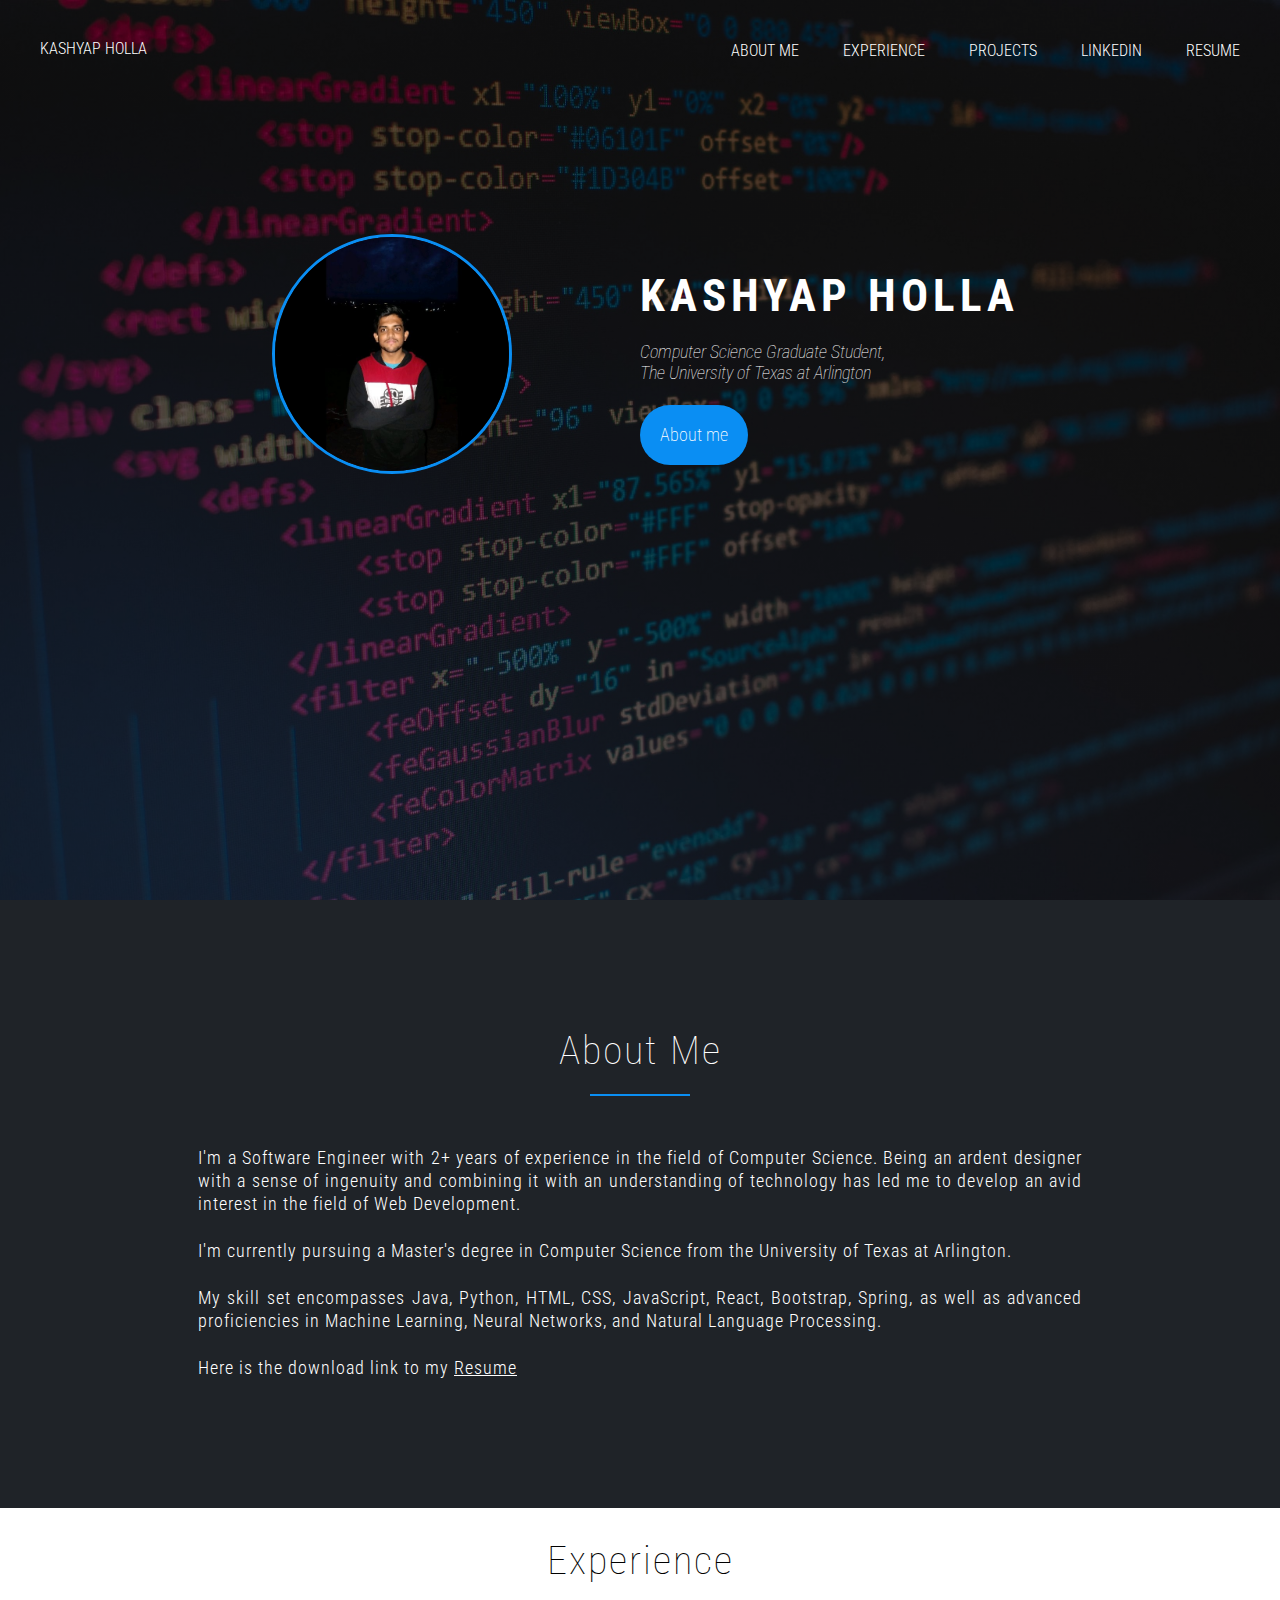
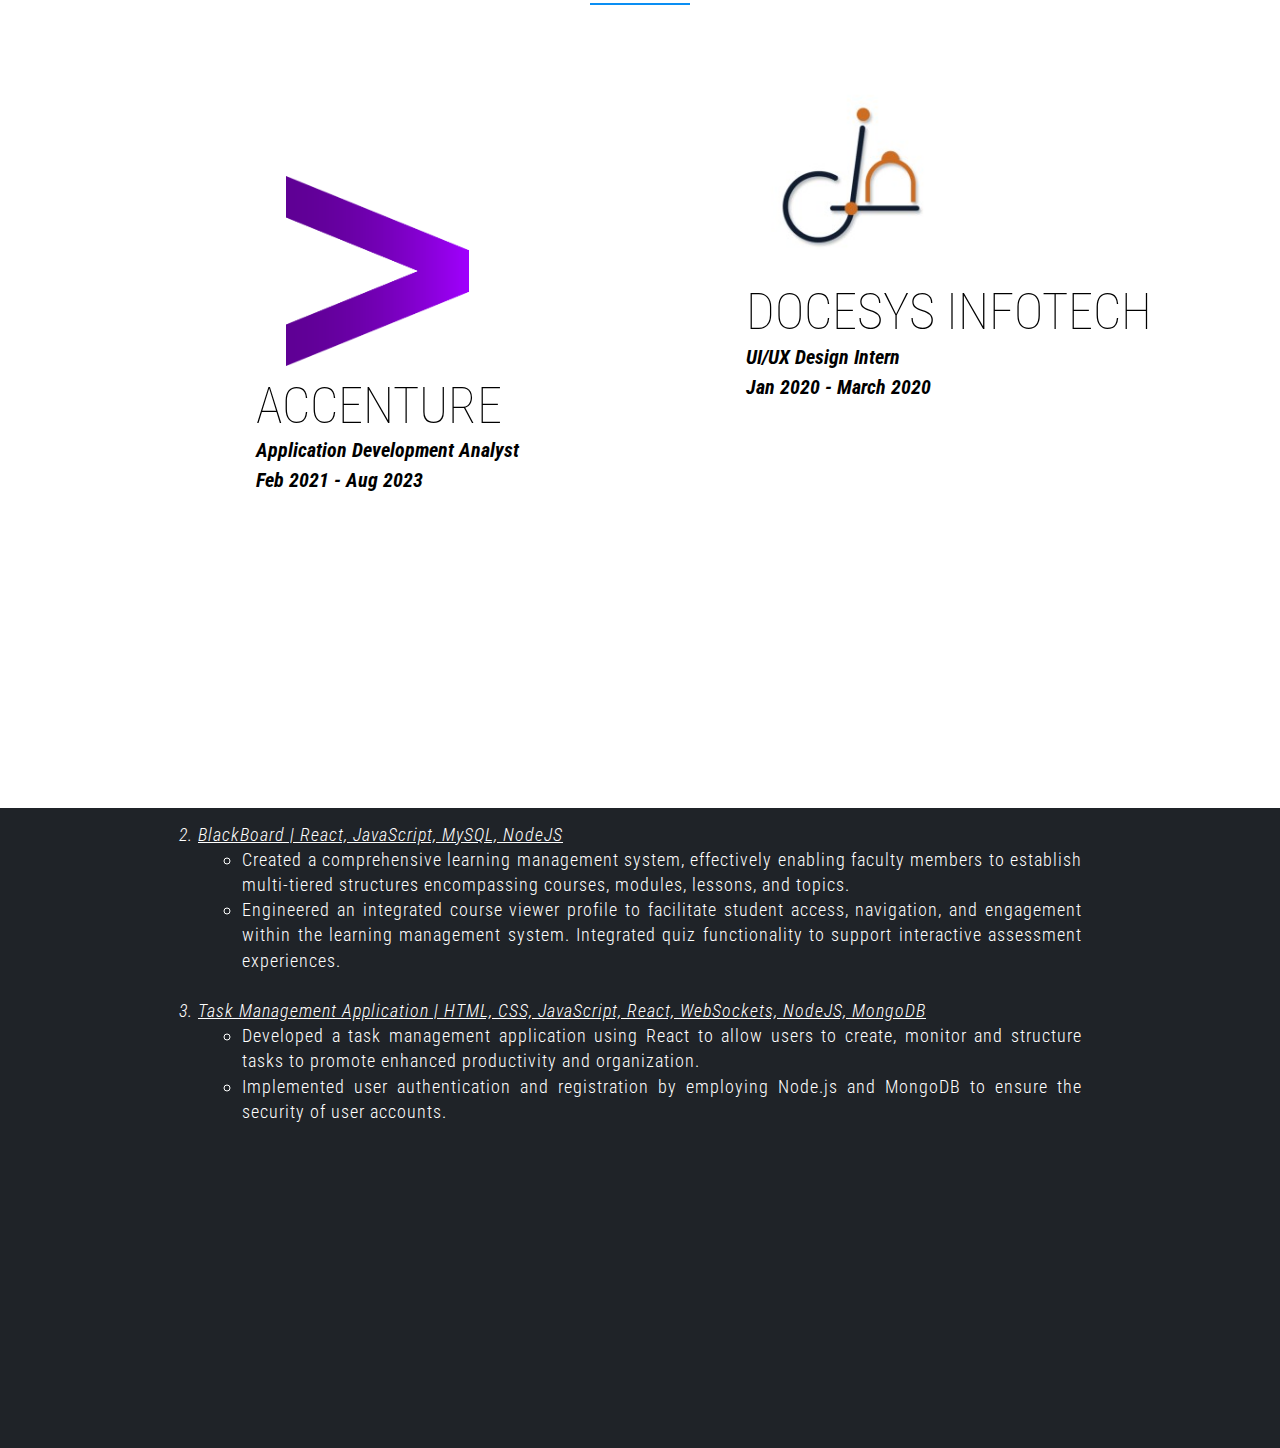
==== index.html @ 717d24fa "Update index.html" ====
<!DOCTYPE html>
<html>
    <head>
        <link rel="stylesheet" type="text/css" href="Data/necolas.github.io_normalize.css_8.0.1_normalize.css"/>
        <link rel="stylesheet" type="text/css" href="CSS/index.css"/>
        <link href="https://fonts.googleapis.com/css2?family=Roboto+Condensed:ital,wght@0,300;0,400;1,300;1,400&display=swap" rel="stylesheet">
        <link rel="shortcut icon" href="Images/favicon.png" type="image/x-icon">
        <title>Kashyap Holla</title>
    </head>

    <body>
        <header>
            <nav>
                <div class="header-nav">
                    <a class="header-nav-text" href="#main-page-section">KASHYAP HOLLA</a>
                    <ul class="header-nav-tabs">
                        <li><a href="#about-me-section">About me</a></li>
                        <li><a href="#experience-section">Experience</a></li>
                        <li><a href="#projects-section">Projects</a></li>
                        <li><a href="https://www.linkedin.com/in/kashyap-holla/" target="_blank">LinkedIn</a></li>
                        <li><a href="https://www.linkedin.com/in/kashyap-holla/details/featured/" target="_blank">Resume</a></li>
                    </ul>
                </div>
            </nav>
            <div id="main-page-section" class="header-main-page">
                <img class="header-main-img" src="Images/kashyap.jfif">
                <section class="header-main-text">
                    <h1>KASHYAP HOLLA</h1><br/>
                    <h4>Computer Science Graduate Student,<br/>The University of Texas at Arlington</h4><br/>
                    <a class="btn-header-main-page" href="#about-me-section">About me</a>
                </section>
            </div>
        </header>

        <section id="about-me-section" class="about-me">
            <div class="about-me-text">
                <h3>About Me</h3>
                <p class="about-me-paragraph">
                    I'm a Software Engineer with 2+ years of experience in the field of Computer Science.
                    Being an ardent designer with a sense of ingenuity and combining it with an understanding of technology has led me to develop an avid interest in the field of Web Development.<br/><br/>
                    I'm currently pursuing a Master's degree in Computer Science from the University of Texas at Arlington.<br/><br/>
                    My skill set encompasses Java, Python, HTML, CSS, JavaScript, React, Bootstrap, Spring, as well as advanced proficiencies in Machine Learning, Neural Networks, and Natural Language Processing.<br/><br/>
                    Here is the download link to my <a class="about-me-paragraph-resume" href="https://www.linkedin.com/in/kashyap-holla/details/featured/">Resume</a>
                </p>
            </div>
        </section>

        <section id="experience-section" class="experience">
            <div class="experience-page">
                <h3>Experience</h3>
                <div class="experience-accenture">
                    <img class="accenture" src="Images/Accenture.png">
                    <h4>ACCENTURE</h4>
                    <h5>Application Development Analyst<br/>Feb 2021 - Aug 2023</h5>   
                </div>
                <div class="experience-docesys">
                    <img class="docesys" src="Images/JustGrab.jfif">
                    <h4>DOCESYS INFOTECH</h4>
                    <h5>UI/UX Design Intern</h5>
                    <h5>Jan 2020 - March 2020</h5> 
                </div>
            </div>
        </section>
        
        <section id="projects-section" class="projects">
            <div class="projects-page">
                <h3>Projects</h3>
                    <ol class="projects-text">
                        <li class="projects-title">Messaging Platform | Java, React, WebSockets, JavaScript, MongoDB</li>
                            <ul class="project-one">
                                <li>Developed a messaging application, integrating a seamless continuous integration workflow. This platform allowed users to engage in private and broadcast messaging, establish group communications, share multimedia content, transmit disappearing messages, and engage in threaded conversations</li>
                                <li>Facilitated the collaborative implementation of an optional governmental backdoor functionality, enabling access to private and previously deleted messages.</li><br/>
                            </ul>
                        <li class="projects-title">BlackBoard | React, JavaScript, MySQL, NodeJS</li>
                        <ul class="project-one">
                            <li>Created a comprehensive learning management system, effectively enabling faculty members to establish multi-tiered structures encompassing courses, modules, lessons, and topics.</li>
                            <li>Engineered an integrated course viewer profile to facilitate student access, navigation, and engagement within the learning management system. Integrated quiz functionality to support interactive assessment experiences.</li><br/>
                        </ul>
                        <li class="projects-title">Task Management Application | HTML, CSS, JavaScript, React, WebSockets, NodeJS, MongoDB</li>
                        <ul class="project-one">
                            <li>Developed a task management application using React to allow users to create, monitor and structure tasks to promote enhanced productivity and organization.</li>
                            <li>Implemented user authentication and registration by employing Node.js and MongoDB to ensure the security of user accounts. </li>
                        </ul>
                    </ol>
                </p>
            </div>
        </section>


    </body>
</html>
---- CSS/index.css ----
*{
    margin: 0;
    padding: 0;
    box-sizing: border-box;
}

html{
    background-color:rgb(31, 35, 40);
    color: white;
    font-family: 'Roboto Condensed','Arial',sans-serif;
    font-weight: 300;
    font-size: 18px;
    text-rendering: optimizeLegibility;  
}

/*----------------MAIN PAGE PART-------------*/

.header-main-text{
    position: absolute;
    color: white;
    /*width: 1140px;*/
    top: 30%;
    left: 50%;
    float: right;
}

.header-main-img{
    position: absolute;
    float: left;
    height: 240px;
    width: auto;
    top: 26%;
    right: 60%;
    border-radius: 100%;
    border: 3px solid #0a8ef3;
}

header{
    background-image: linear-gradient(rgba(0, 0, 0, 0.6), rgba(0, 0 ,0, 0.6)) ,url(..//Images/code.jpg);
    background-size: cover;
    background-position: center;
    height: 100vh;
}

h1{
    margin: 0;
    color: white;
    font-size: 250%;
    letter-spacing: 5px;
    word-spacing: 1px;
}

h4{
    font-weight: lighter;
    font-style: italic;
}

.btn-header-main-page:link,
.btn-header-main-page:visited {
    display: inline-block;
    padding: 20px 20px;
    font-weight: 200;
    text-decoration: none;
    background-color: #0a8ef3;
    border-radius: 40px;
    color: white;
    transition: background-color 0.2s;
}

.btn-header-main-page:hover,
.btn-header-main-page:active {
    background-color: #0767b2;
}


/*----------NAVIGATION TAB---------------*/

.header-nav-text{
    float: left;
    display: inline-block;
    margin-left: 40px;
    color: white;
    text-decoration: none;
    font-size: 90%;
    margin-top: 40px;
}

.header-nav-tabs{
    float: right;
    list-style: none;
    margin-top: 40px;
}

.header-nav-tabs li{
    display: inline-block;
    margin-right: 40px;
}

.header-nav-tabs li a:link,
.header-nav-tabs li a:visited{
    color: white;
    text-decoration: none;
    text-transform: uppercase;
    padding: 6px 0px;
    font-size: 90%;
    border-bottom: 2px solid transparent;
    transition: border-bottom 0.2s;
}

.header-nav-tabs li a:hover,
.header-nav-tabs li a:active{
    border-bottom: 2px solid #0a8ef3;
}

/*----------ABOUT ME SECTION----------*/

#about-me-section .about-me{
    /*position: relative*/
    height: 100vh;
    width: 1140px;
    margin: 0 auto;  
}

.about-me-text{
    margin: 10% 10%;
}

.about-me-text h3{
    text-align: center;
    color: white;
    font-size: 220%;
    font-weight: lighter;
    letter-spacing: 2px;
}

.about-me-text h3::after{
    display: block;
    height: 2px;
    background-color: #0a8ef3;
    content:" ";
    width: 100px;
    margin: 0 auto;
    margin-top: 20px;
}

.about-me-paragraph{
    margin-top: 50px;
    margin-left:  70px;
    margin-right: 70px;
    text-align: justify;
    line-height:130%;
    letter-spacing: 1px;
}

.about-me-paragraph-resume{
    color: white;
    text-decoration: underline;
}

/*-------------EXPERIENCE---------------------*/
.experience{
    /*margin-top: 50px;*/
    position: absolute;
    height: 100vh !important;
    width: 100%;
    /*margin: 0 auto;*/
    background-color: white;  
    color: black;
    padding: 0px;
}
.experience-page h3{
    text-align: center;
    font-size: 220%;
    font-weight: lighter;
    letter-spacing: 2px;
    margin-top: 30px;
}

.experience-page h3::after{
    display: block;
    height: 2px;
    background-color: #0a8ef3;
    content:" ";
    width: 100px;
    margin: 0 auto;
    margin-top: 20px;
}
.experience-accenture{
    position: absolute;
    float: left;
    top: 50%;
    left: 20%;
}
.experience-docesys{
    float: right;
}

.accenture{
    position: absolute;
    float: left;
    height: 250px;
    width: auto;
    right: 20px;
    bottom: 72%;
    padding: 30px;
}

.experience-accenture h4{
    font-style: normal;
    font-size: 50px;
    padding-top: 20px;
    padding-right: 5px;
}
.experience-accenture h5{
    font-style: italic;
    font-size: 20px;
    left: 40%;
    text-align: left;
    line-height: 150%;
}

.experience-docesys{
    position: absolute;
    float: right;
    top: 18%;
    right: 10%;
}

.docesys{
    height: 210px;
    width: auto;
    left: 20px;
    bottom: 5%;
    padding: 10px;
}

.experience-docesys h4{
    font-style: normal;
    font-size: 50px;
}

.experience-docesys h5{
    font-style: italic;
    font-size: 20px;
    right: 40%;
    text-align: left;
    line-height: 150%;
}

/*---------------PROJECTS----------------*/
.projects{
    /*position: relative;*/
    margin-top: 60%;
    height: 100vh;
    width: 100%;
    color: white;
}
.projects-page{
    margin: 10% 10%; 
}
.projects-page h3{
    text-align: center;
    color: white;
    font-size: 220%;
    font-weight: lighter;
    letter-spacing: 2px;
}
.projects-page h3::after{
    display: block;
    height: 2px;
    background-color: #0a8ef3;
    content:" ";
    width: 100px;
    margin: 0 auto;
    margin-top: 20px;
}
.projects-text{
    margin-top: 30px;
    margin-left:  70px;
    margin-right: 70px;
    text-align: justify;
    line-height:140%;
    letter-spacing: 1px;
}
.project-one{
    margin-left: 5%;
}
.projects-title{
    text-decoration: underline;
    font-style: italic;
}
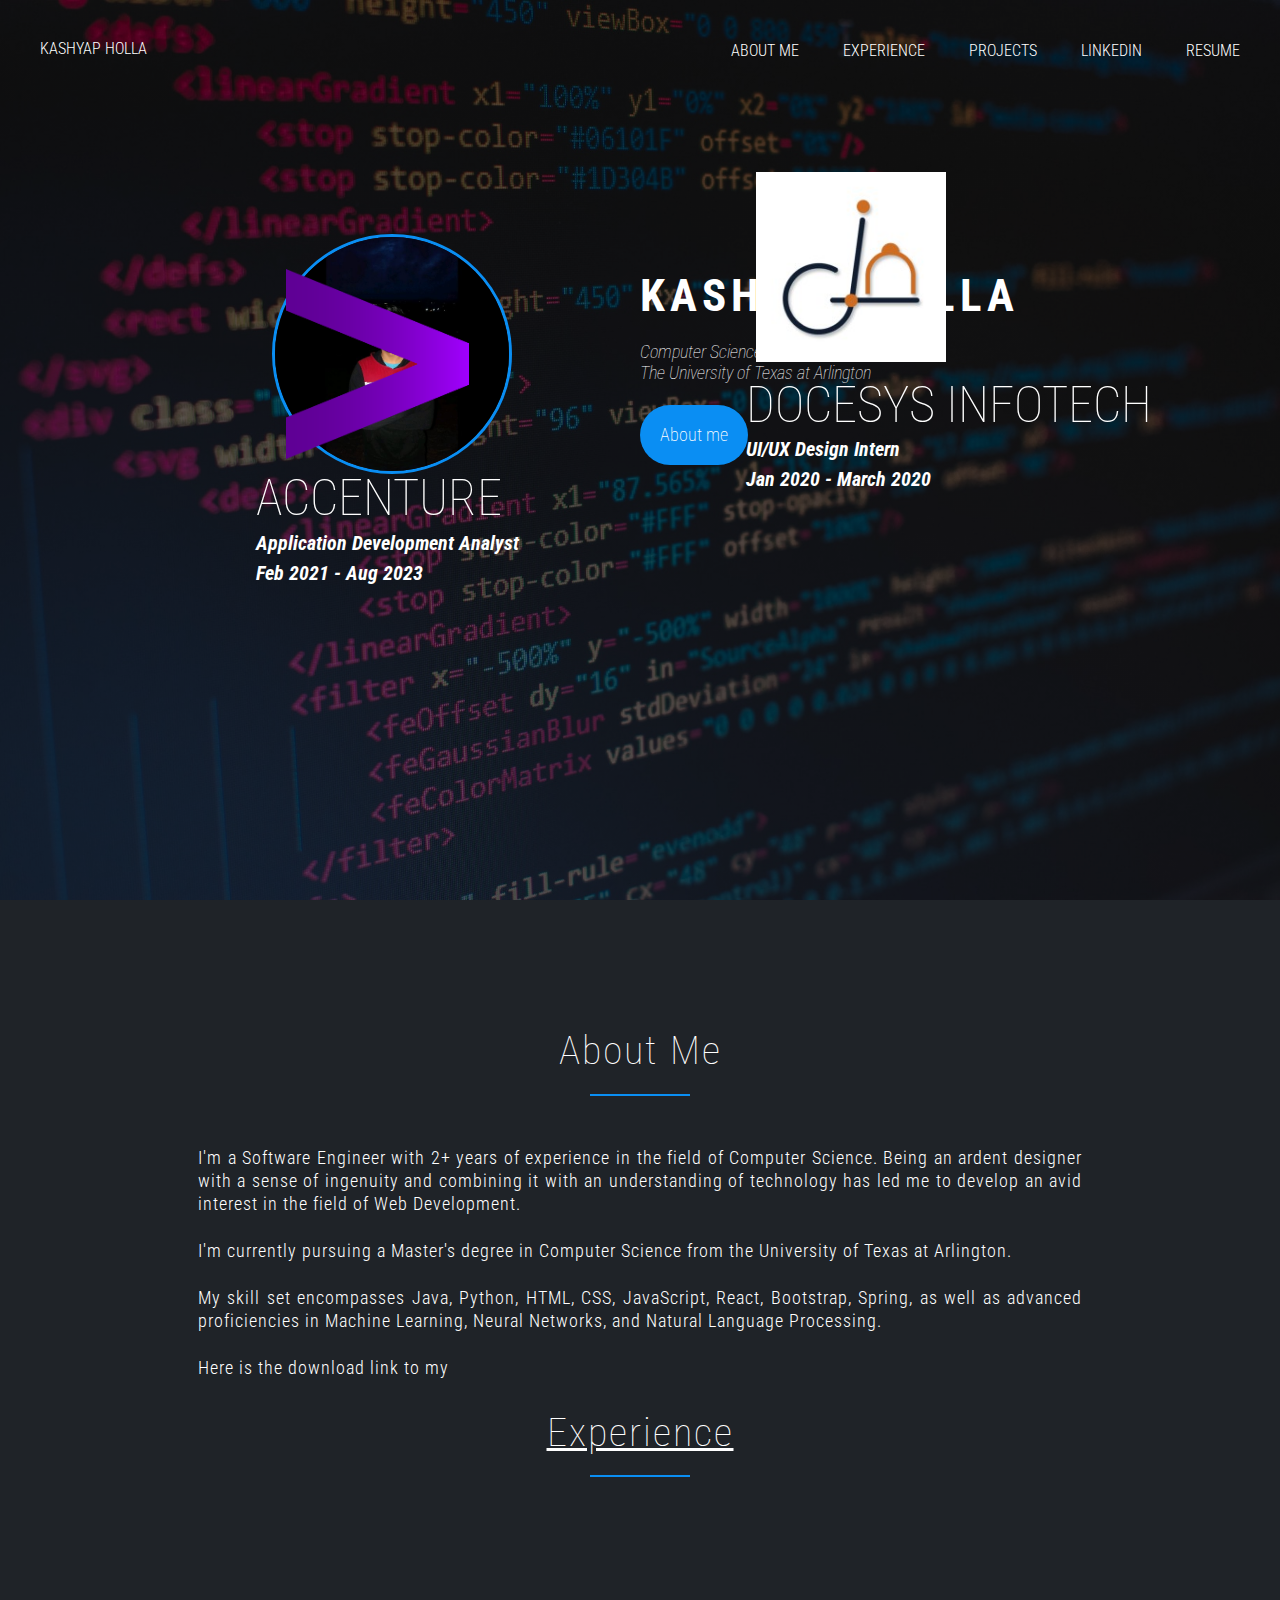
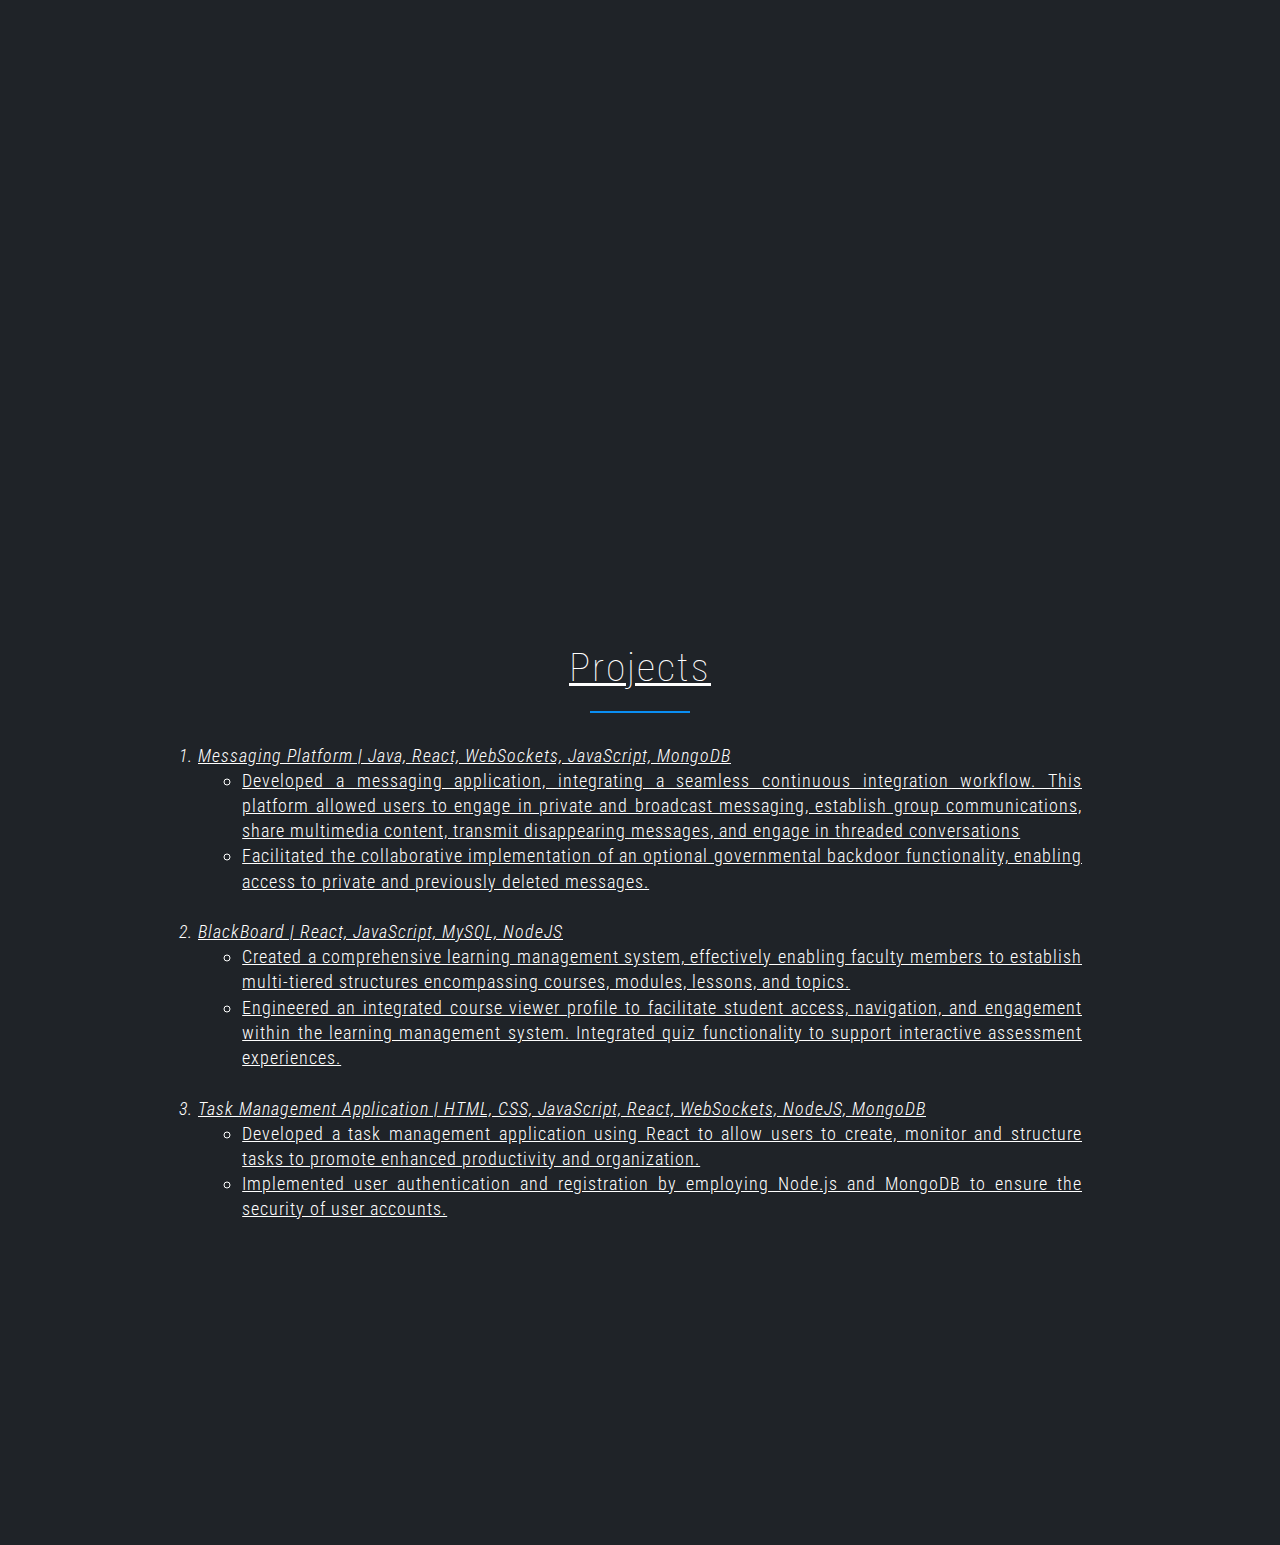
==== commit 831e542e: "Update index.html" ====
--- a/index.html
+++ b/index.html
@@ -18,7 +18,7 @@
                         <li><a href="#experience-section">Experience</a></li>
                         <li><a href="#projects-section">Projects</a></li>
                         <li><a href="https://www.linkedin.com/in/kashyap-holla/" target="_blank">LinkedIn</a></li>
-                        <li><a href="https://www.linkedin.com/in/kashyap-holla/details/featured/" target="_blank">Resume</a></li>
+                        <li><a href="Data/Kashyap-Holla-Resume.pdf" target="_blank">Resume</a></li>
                     </ul>
                 </div>
             </nav>
@@ -40,7 +40,7 @@
                     Being an ardent designer with a sense of ingenuity and combining it with an understanding of technology has led me to develop an avid interest in the field of Web Development.<br/><br/>
                     I'm currently pursuing a Master's degree in Computer Science from the University of Texas at Arlington.<br/><br/>
                     My skill set encompasses Java, Python, HTML, CSS, JavaScript, React, Bootstrap, Spring, as well as advanced proficiencies in Machine Learning, Neural Networks, and Natural Language Processing.<br/><br/>
-                    Here is the download link to my <a class="about-me-paragraph-resume" href="https://www.linkedin.com/in/kashyap-holla/details/featured/">Resume</a>
+                    Here is the download link to my <a class="about-me-paragraph-resume" href="Data/Kashyap-Holla-Resume.pdf" target="_blank>Resume</a>
                 </p>
             </div>
         </section>
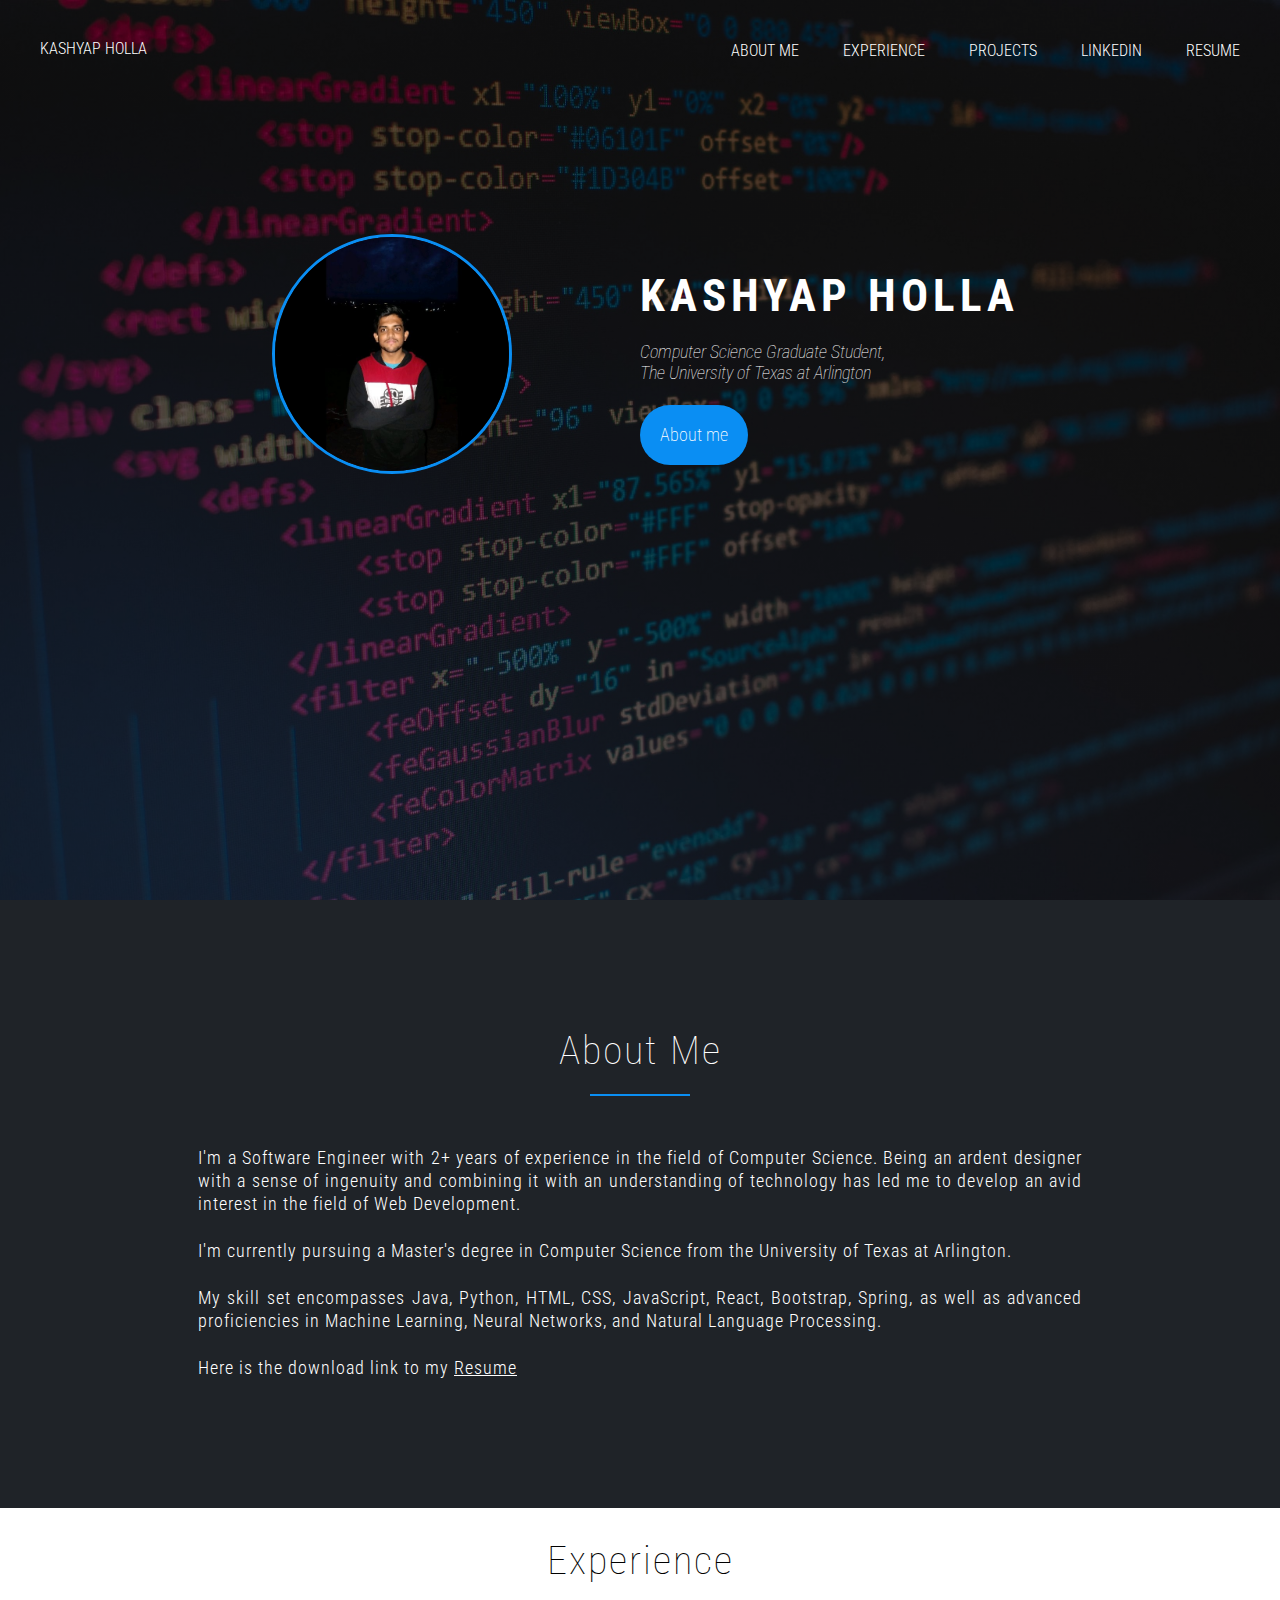
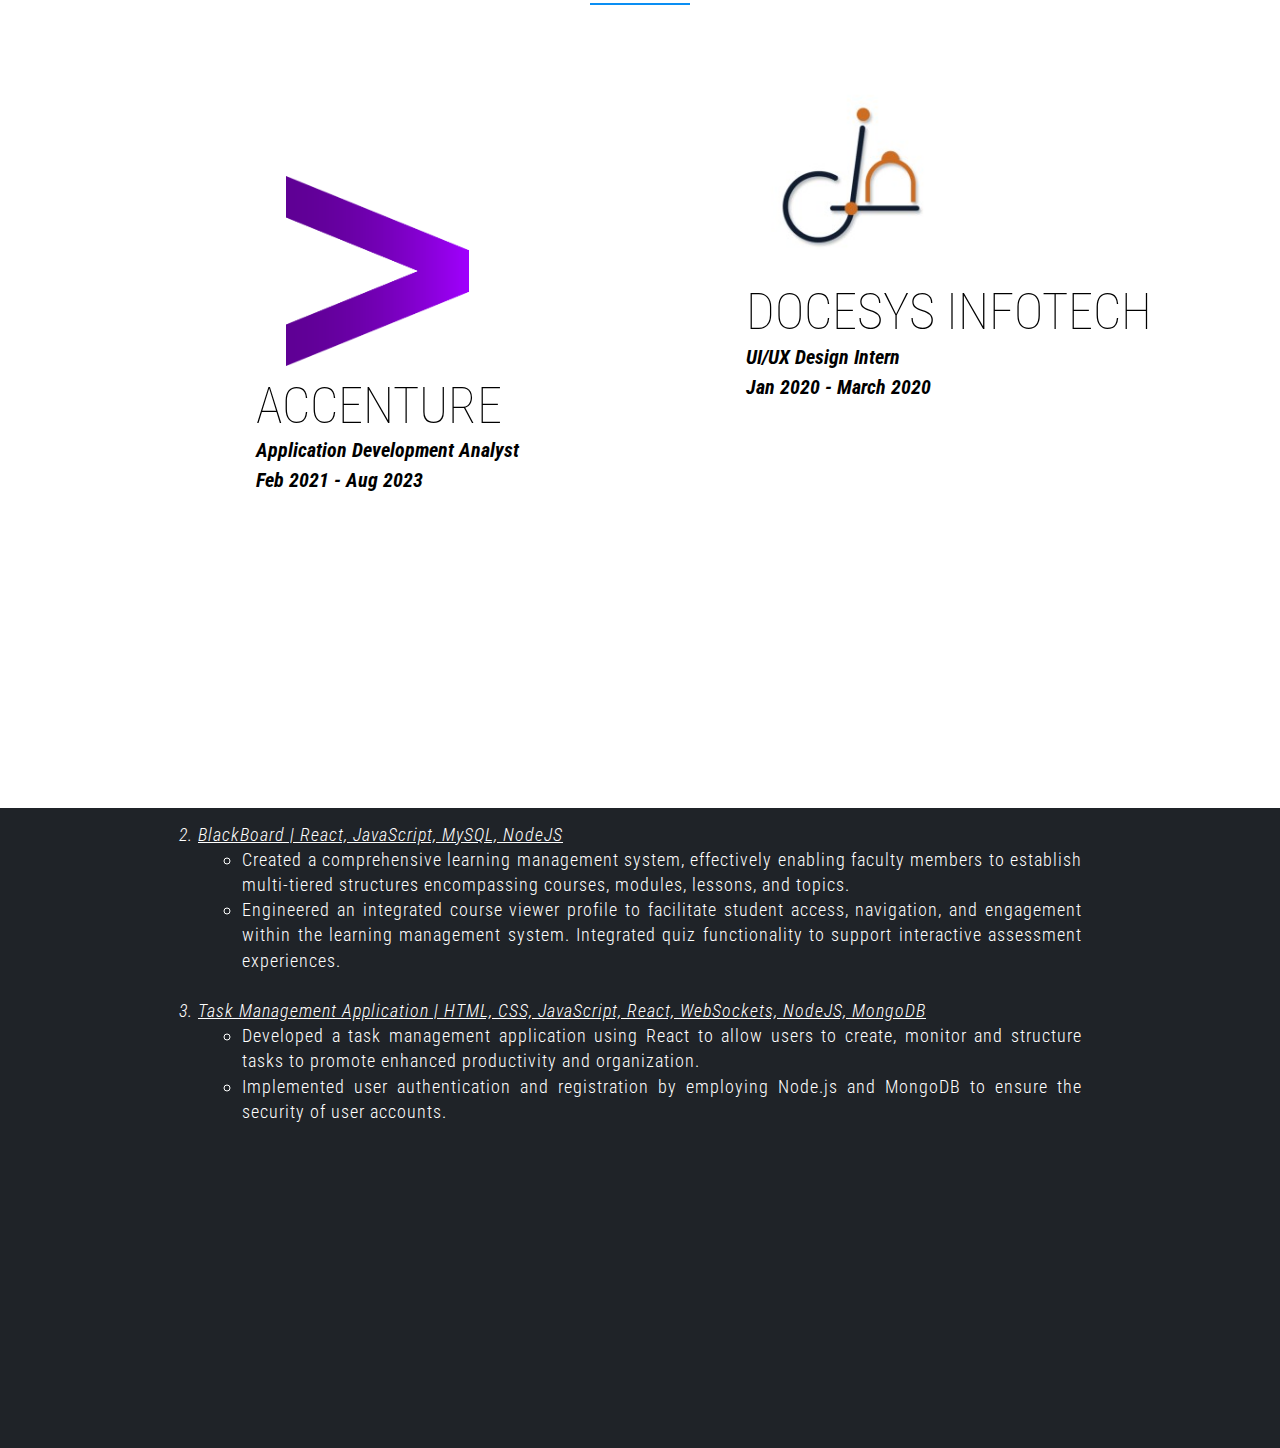
==== commit 9a136ec7: "Update index.html" ====
--- a/index.html
+++ b/index.html
@@ -40,7 +40,7 @@
                     Being an ardent designer with a sense of ingenuity and combining it with an understanding of technology has led me to develop an avid interest in the field of Web Development.<br/><br/>
                     I'm currently pursuing a Master's degree in Computer Science from the University of Texas at Arlington.<br/><br/>
                     My skill set encompasses Java, Python, HTML, CSS, JavaScript, React, Bootstrap, Spring, as well as advanced proficiencies in Machine Learning, Neural Networks, and Natural Language Processing.<br/><br/>
-                    Here is the download link to my <a class="about-me-paragraph-resume" href="Data/Kashyap-Holla-Resume.pdf" target="_blank>Resume</a>
+                    Here is the download link to my <a class="about-me-paragraph-resume" href="Data/Kashyap-Holla-Resume.pdf" target="_blank">Resume</a>
                 </p>
             </div>
         </section>
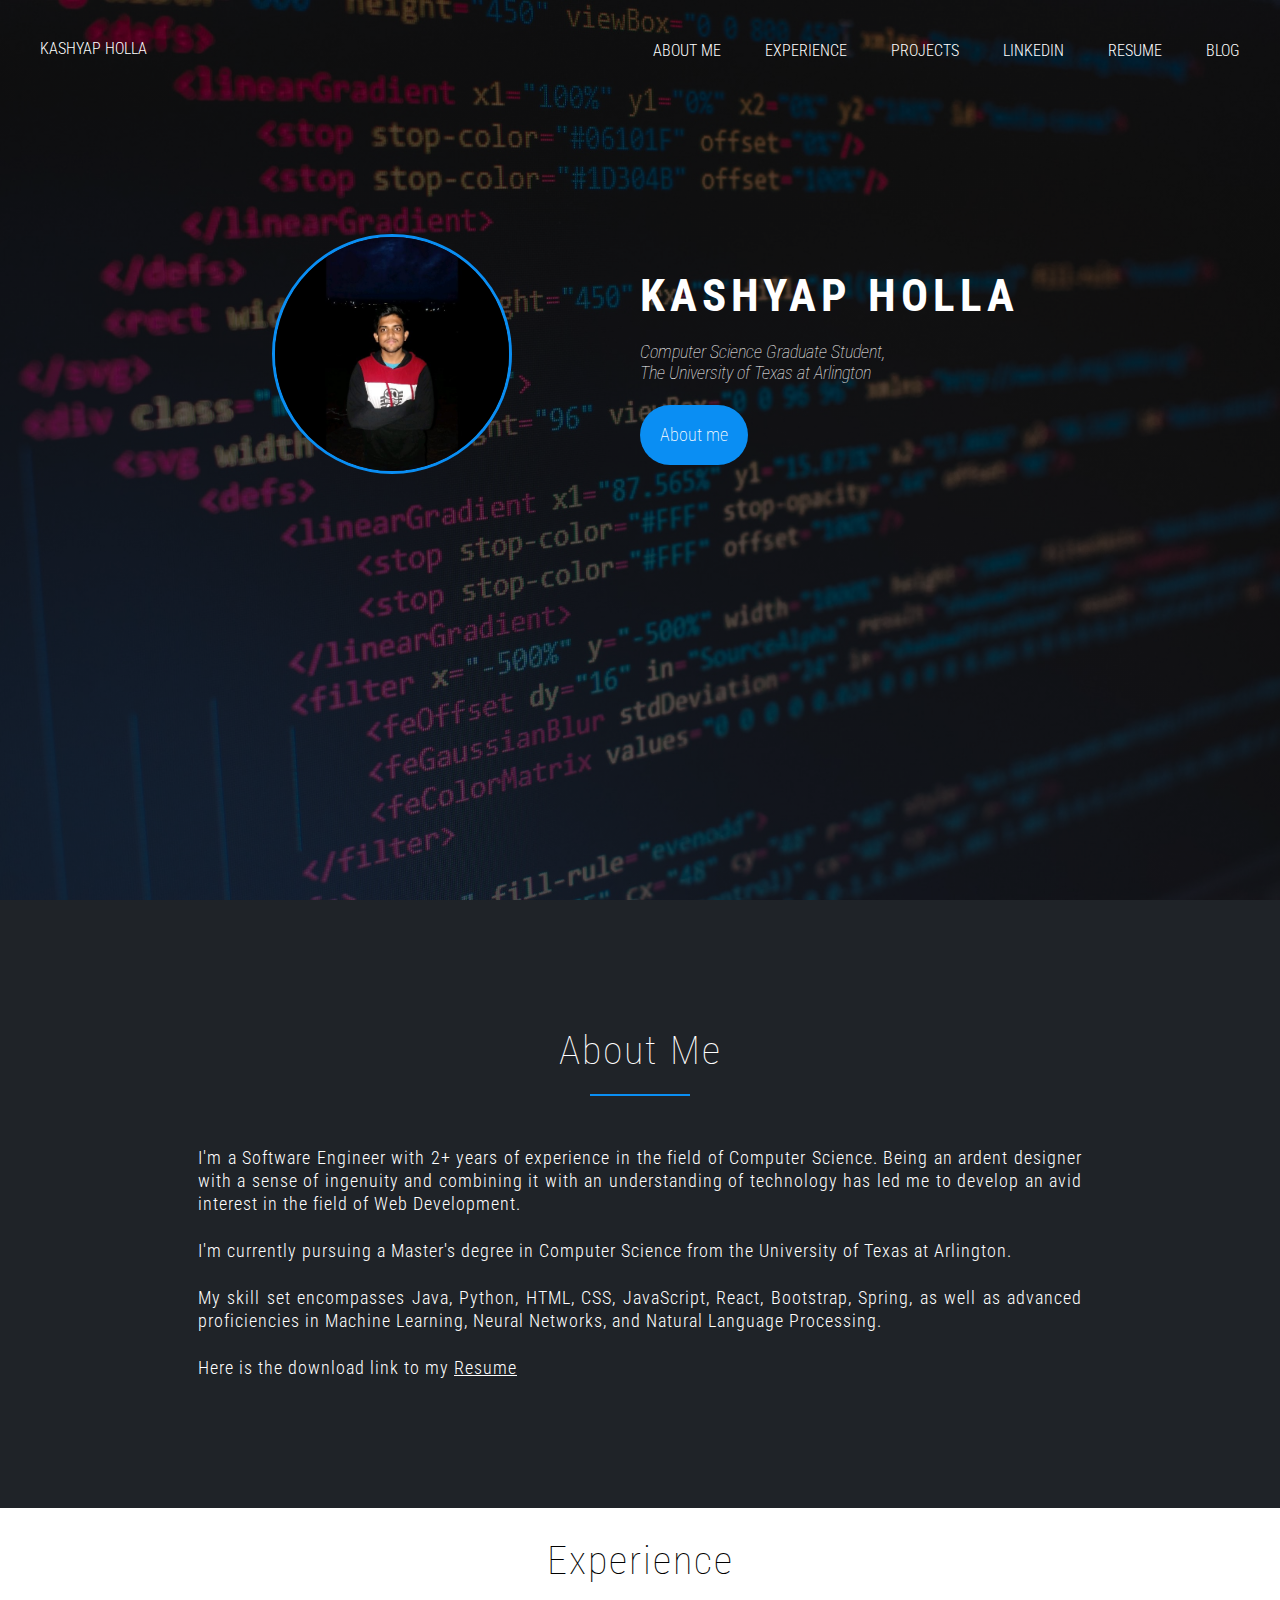
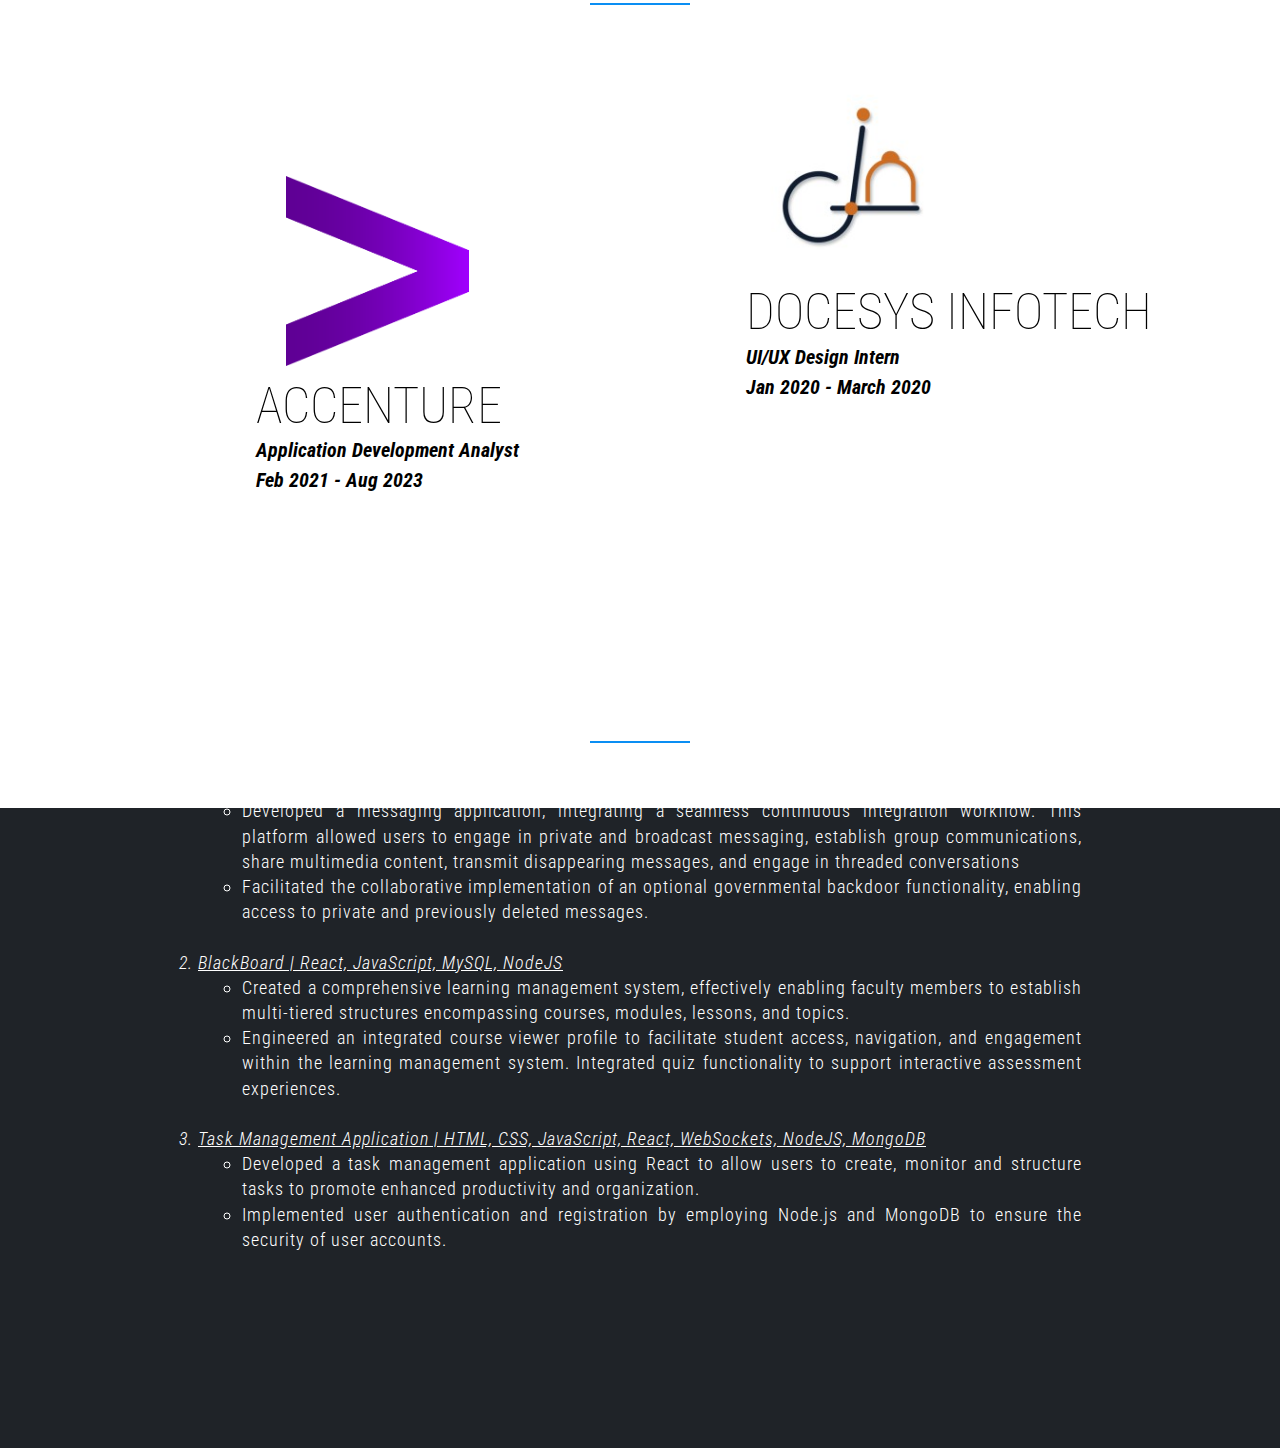
==== commit 5fb8ce26: "Update index.html" ====
--- a/index.html
+++ b/index.html
@@ -1,6 +1,7 @@
 <!DOCTYPE html>
 <html>
     <head>
+        <meta name="viewport" content="width=device-width, initial-scale=1">
         <link rel="stylesheet" type="text/css" href="Data/necolas.github.io_normalize.css_8.0.1_normalize.css"/>
         <link rel="stylesheet" type="text/css" href="CSS/index.css"/>
         <link href="https://fonts.googleapis.com/css2?family=Roboto+Condensed:ital,wght@0,300;0,400;1,300;1,400&display=swap" rel="stylesheet">
@@ -19,6 +20,7 @@
                         <li><a href="#projects-section">Projects</a></li>
                         <li><a href="https://www.linkedin.com/in/kashyap-holla/" target="_blank">LinkedIn</a></li>
                         <li><a href="Data/Kashyap-Holla-Resume.pdf" target="_blank">Resume</a></li>
+                        <li><a href="blog.html" target="_blank">Blog</a></li>
                     </ul>
                 </div>
             </nav>
--- a/CSS/index.css
+++ b/CSS/index.css
@@ -249,8 +249,9 @@
 
 /*---------------PROJECTS----------------*/
 .projects{
-    /*position: relative;*/
-    margin-top: 60%;
+    position: absolute;
+    display: block;
+    margin-top: 50%;
     height: 100vh;
     width: 100%;
     color: white;
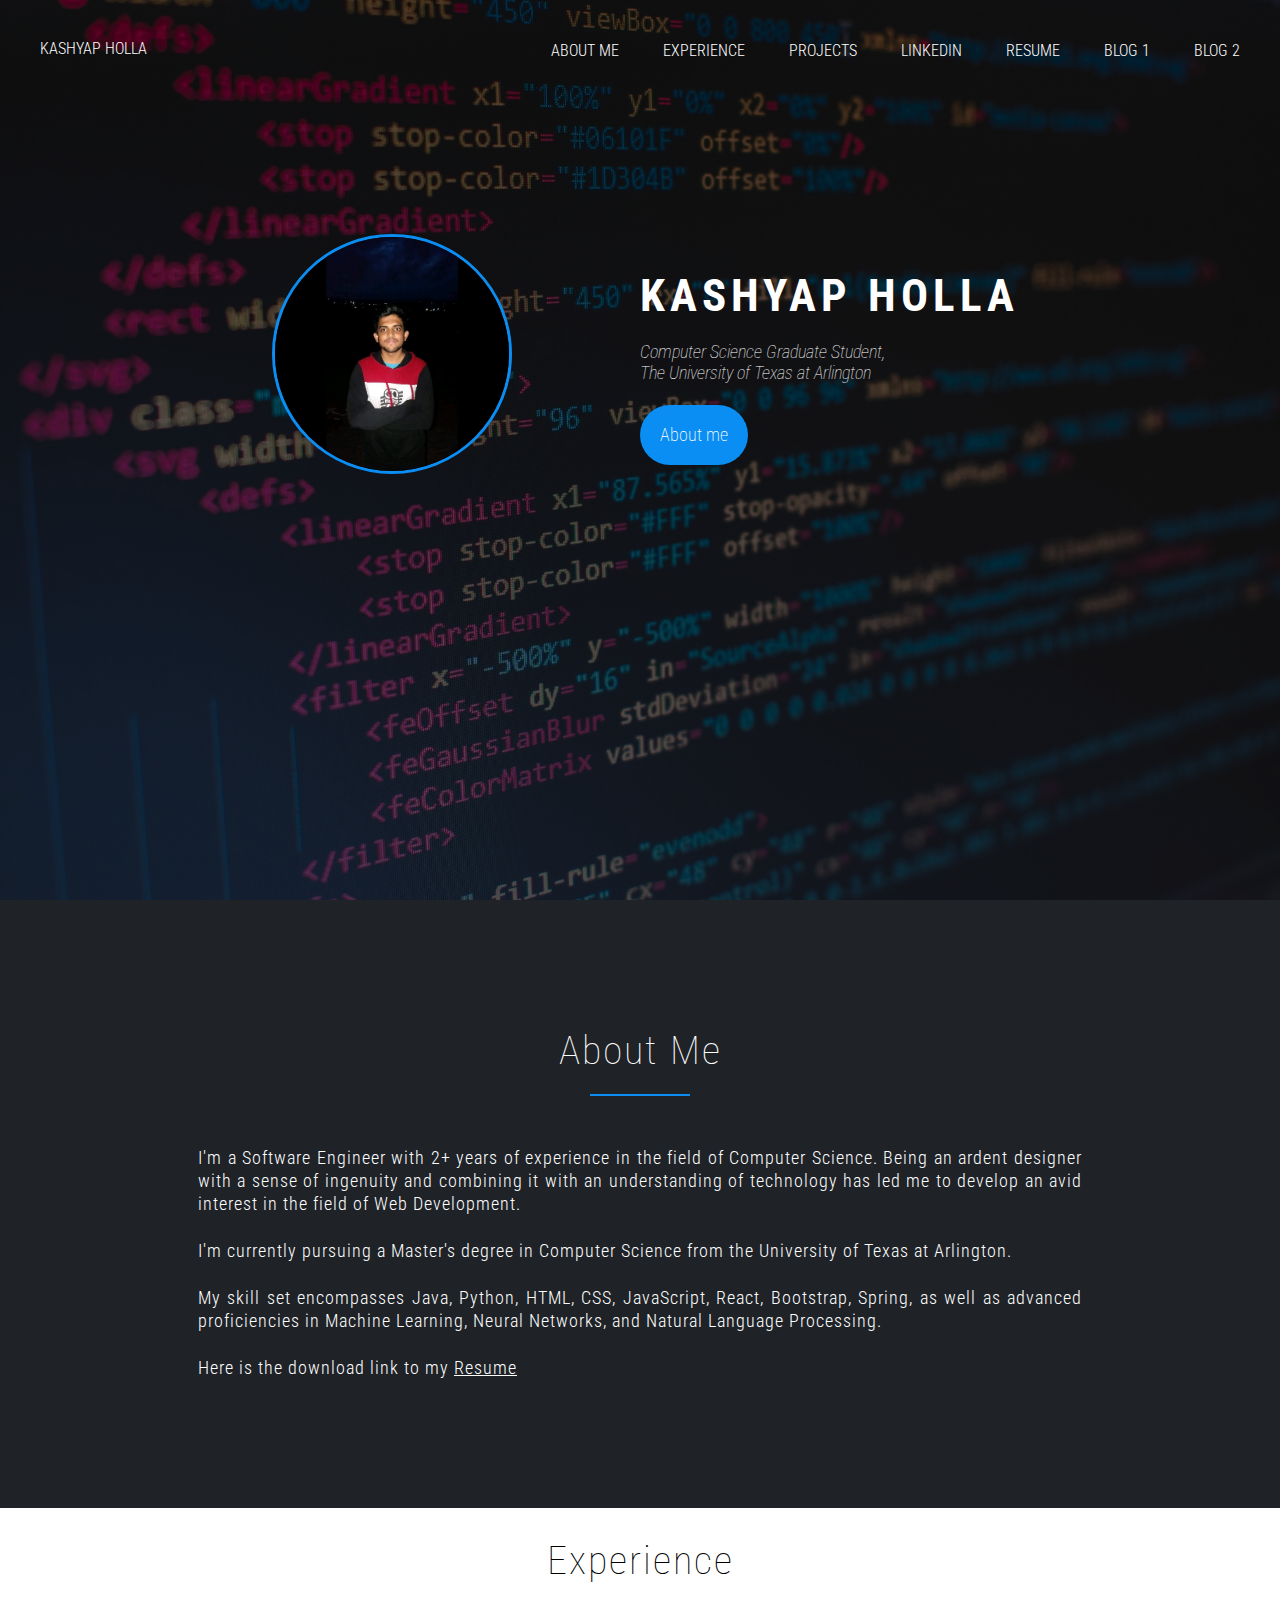
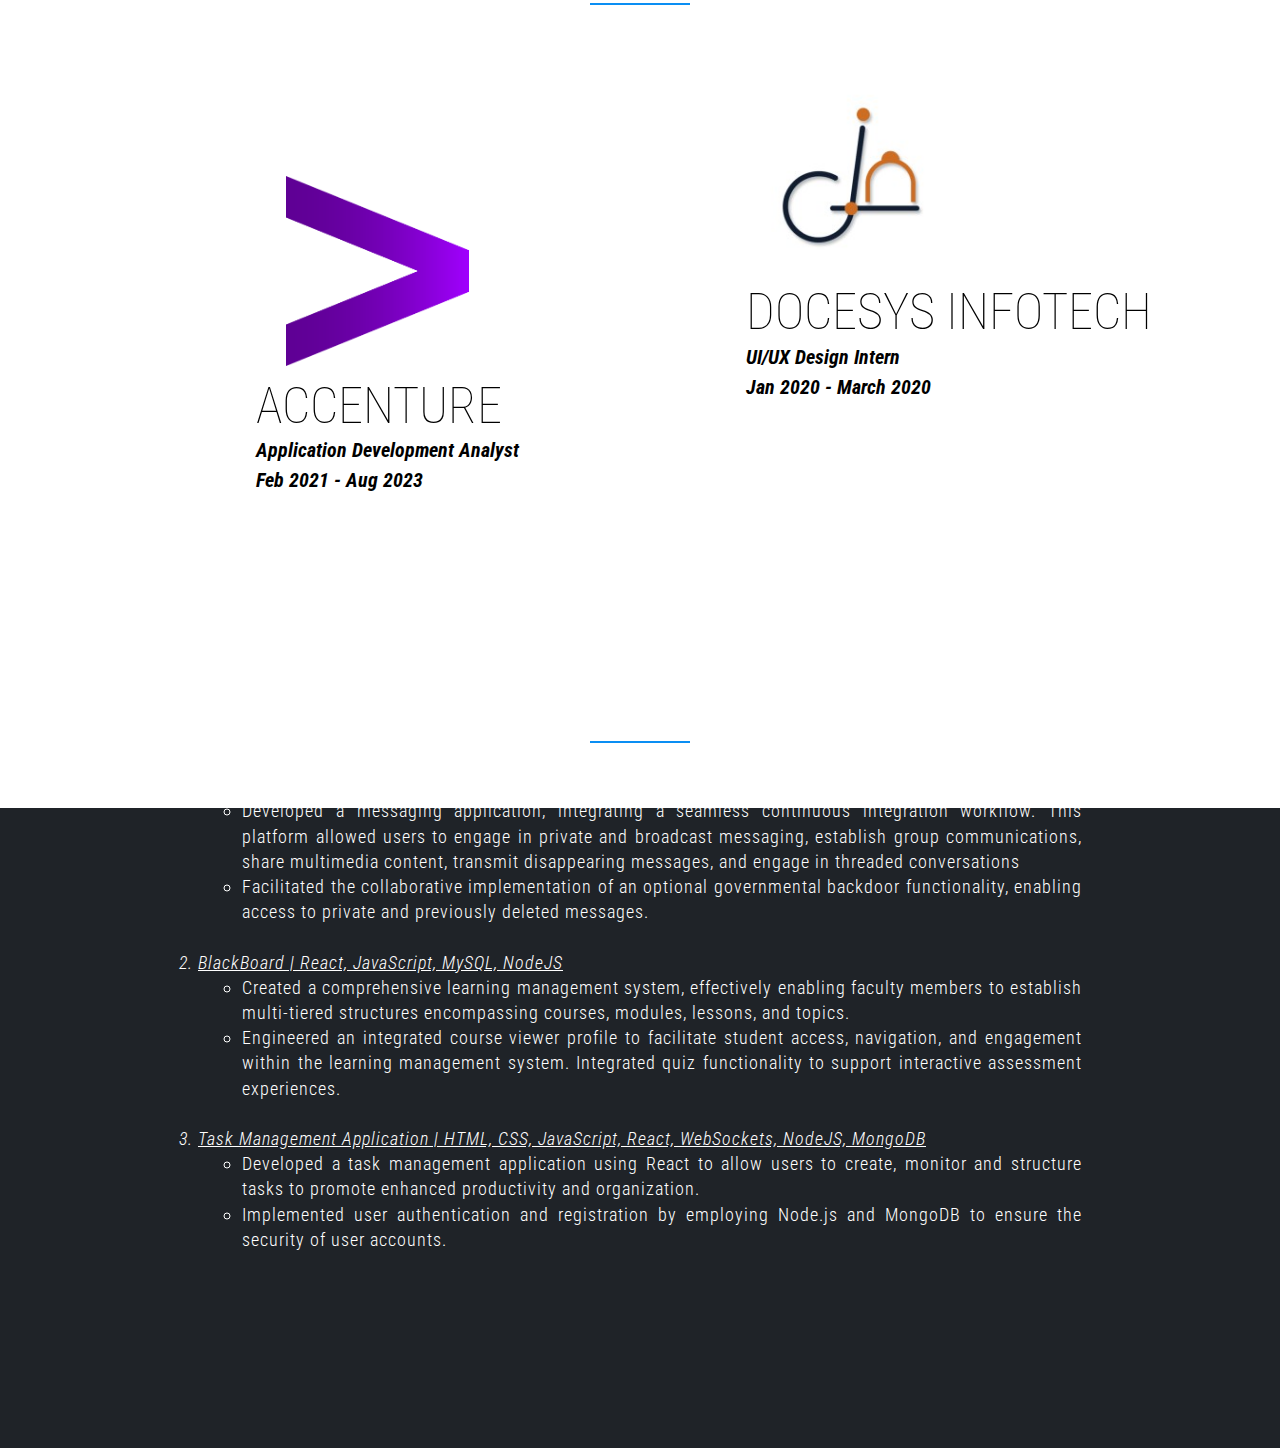
==== commit 1233173b: "Update index.html" ====
--- a/index.html
+++ b/index.html
@@ -20,7 +20,8 @@
                         <li><a href="#projects-section">Projects</a></li>
                         <li><a href="https://www.linkedin.com/in/kashyap-holla/" target="_blank">LinkedIn</a></li>
                         <li><a href="Data/Kashyap-Holla-Resume.pdf" target="_blank">Resume</a></li>
-                        <li><a href="blog.html" target="_blank">Blog</a></li>
+                        <li><a href="blog.html" target="_blank">Blog 1</a></li>
+                        <li><a href="blog2.html" target="_blank">Blog 2</a></li>
                     </ul>
                 </div>
             </nav>
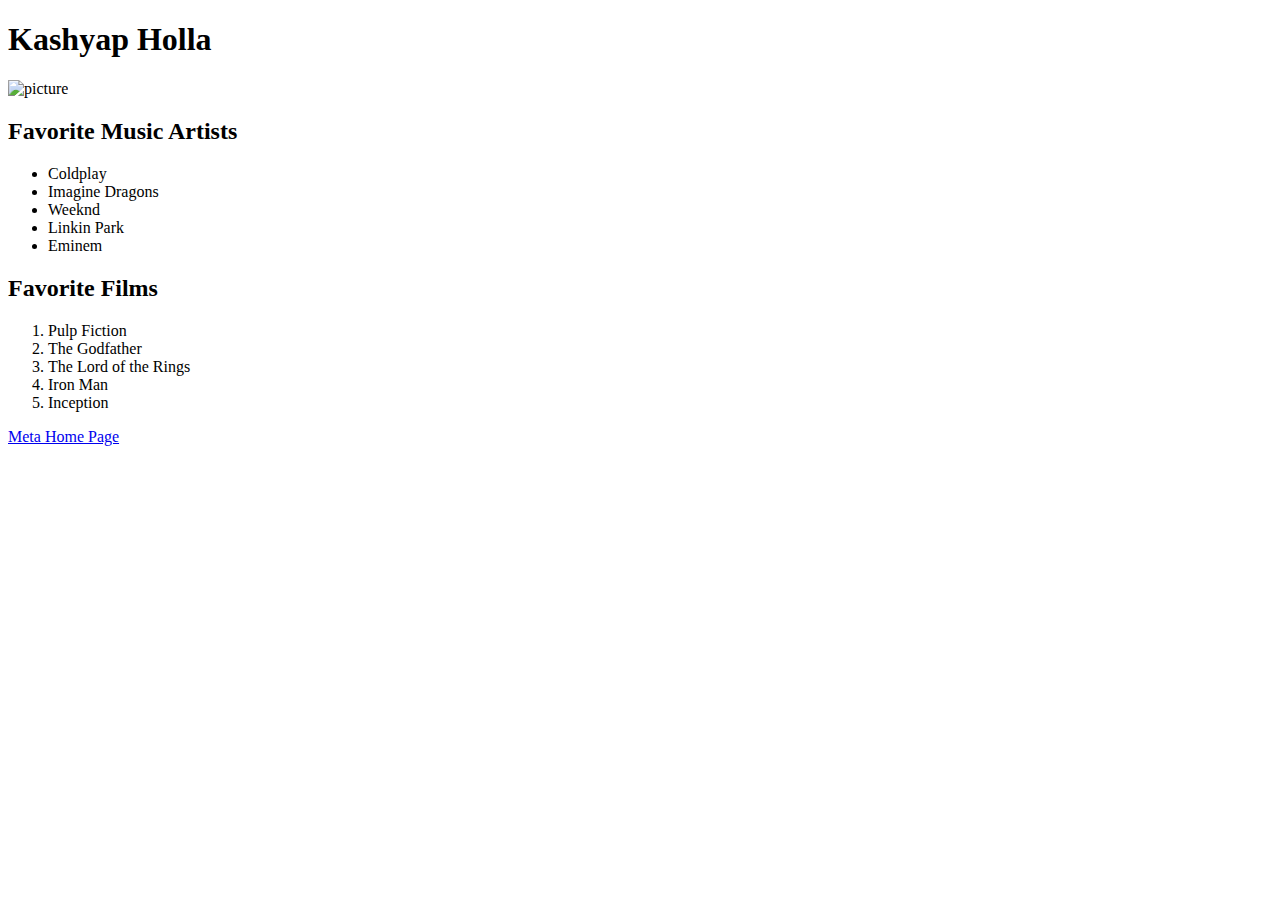
==== commit b08bdfcf: "Update index.html" ====
--- a/index.html
+++ b/index.html
@@ -1,94 +1,38 @@
 <!DOCTYPE html>
 <html>
-    <head>
-        <meta name="viewport" content="width=device-width, initial-scale=1">
-        <link rel="stylesheet" type="text/css" href="Data/necolas.github.io_normalize.css_8.0.1_normalize.css"/>
-        <link rel="stylesheet" type="text/css" href="CSS/index.css"/>
-        <link href="https://fonts.googleapis.com/css2?family=Roboto+Condensed:ital,wght@0,300;0,400;1,300;1,400&display=swap" rel="stylesheet">
-        <link rel="shortcut icon" href="Images/favicon.png" type="image/x-icon">
-        <title>Kashyap Holla</title>
-    </head>
+<head>
+    <title>My Bio Page</title>
+    <link href="https://cdn.jsdelivr.net/npm/bootstrap@5.3.2/dist/css/bootstrap.min.css" rel="stylesheet" integrity="sha384-T3c6CoIi6uLrA9TneNEoa7RxnatzjcDSCmG1MXxSR1GAsXEV/Dwwykc2MPK8M2HN" crossorigin="anonymous">
+    <script defer src="https://cdn.jsdelivr.net/npm/bootstrap@5.3.2/dist/js/bootstrap.bundle.min.js" integrity="sha384-C6RzsynM9kWDrMNeT87bh95OGNyZPhcTNXj1NW7RuBCsyN/o0jlpcV8Qyq46cDfL" crossorigin="anonymous"></script>
+</head>
+<body>
+    <div class="container">
+        <div class="row">
+            <div id="bio" class="col-12 col-lg-6 text-center">
+                <h1>Kashyap Holla</h1>
+                <img src="kashyap.jfif" alt="picture" class="img-fluid rounded-circle w-50">
+            </div>
+            <div id="more" class="col-12 col-lg-6">
+                <h2>Favorite Music Artists</h2>
+                <ul>
+                    <li>Coldplay</li>
+                    <li>Imagine Dragons</li>
+                    <li>Weeknd</li>
+                    <li>Linkin Park</li>
+                    <li>Eminem</li>
+                </ul>
+                <h2>Favorite Films</h2>
+                <ol>
+                    <li>Pulp Fiction</li>
+                    <li>The Godfather</li>
+                    <li>The Lord of the Rings</li>
+                    <li>Iron Man</li>
+                    <li>Inception</li>
+                </ol>
+                <a href="https://www.meta.com/" target="_blank" class="btn btn-primary">Meta Home Page</a>
+            </div>
+        </div>
 
-    <body>
-        <header>
-            <nav>
-                <div class="header-nav">
-                    <a class="header-nav-text" href="#main-page-section">KASHYAP HOLLA</a>
-                    <ul class="header-nav-tabs">
-                        <li><a href="#about-me-section">About me</a></li>
-                        <li><a href="#experience-section">Experience</a></li>
-                        <li><a href="#projects-section">Projects</a></li>
-                        <li><a href="https://www.linkedin.com/in/kashyap-holla/" target="_blank">LinkedIn</a></li>
-                        <li><a href="Data/Kashyap-Holla-Resume.pdf" target="_blank">Resume</a></li>
-                        <li><a href="blog.html" target="_blank">Blog 1</a></li>
-                        <li><a href="blog2.html" target="_blank">Blog 2</a></li>
-                    </ul>
-                </div>
-            </nav>
-            <div id="main-page-section" class="header-main-page">
-                <img class="header-main-img" src="Images/kashyap.jfif">
-                <section class="header-main-text">
-                    <h1>KASHYAP HOLLA</h1><br/>
-                    <h4>Computer Science Graduate Student,<br/>The University of Texas at Arlington</h4><br/>
-                    <a class="btn-header-main-page" href="#about-me-section">About me</a>
-                </section>
-            </div>
-        </header>
-
-        <section id="about-me-section" class="about-me">
-            <div class="about-me-text">
-                <h3>About Me</h3>
-                <p class="about-me-paragraph">
-                    I'm a Software Engineer with 2+ years of experience in the field of Computer Science.
-                    Being an ardent designer with a sense of ingenuity and combining it with an understanding of technology has led me to develop an avid interest in the field of Web Development.<br/><br/>
-                    I'm currently pursuing a Master's degree in Computer Science from the University of Texas at Arlington.<br/><br/>
-                    My skill set encompasses Java, Python, HTML, CSS, JavaScript, React, Bootstrap, Spring, as well as advanced proficiencies in Machine Learning, Neural Networks, and Natural Language Processing.<br/><br/>
-                    Here is the download link to my <a class="about-me-paragraph-resume" href="Data/Kashyap-Holla-Resume.pdf" target="_blank">Resume</a>
-                </p>
-            </div>
-        </section>
-
-        <section id="experience-section" class="experience">
-            <div class="experience-page">
-                <h3>Experience</h3>
-                <div class="experience-accenture">
-                    <img class="accenture" src="Images/Accenture.png">
-                    <h4>ACCENTURE</h4>
-                    <h5>Application Development Analyst<br/>Feb 2021 - Aug 2023</h5>   
-                </div>
-                <div class="experience-docesys">
-                    <img class="docesys" src="Images/JustGrab.jfif">
-                    <h4>DOCESYS INFOTECH</h4>
-                    <h5>UI/UX Design Intern</h5>
-                    <h5>Jan 2020 - March 2020</h5> 
-                </div>
-            </div>
-        </section>
-        
-        <section id="projects-section" class="projects">
-            <div class="projects-page">
-                <h3>Projects</h3>
-                    <ol class="projects-text">
-                        <li class="projects-title">Messaging Platform | Java, React, WebSockets, JavaScript, MongoDB</li>
-                            <ul class="project-one">
-                                <li>Developed a messaging application, integrating a seamless continuous integration workflow. This platform allowed users to engage in private and broadcast messaging, establish group communications, share multimedia content, transmit disappearing messages, and engage in threaded conversations</li>
-                                <li>Facilitated the collaborative implementation of an optional governmental backdoor functionality, enabling access to private and previously deleted messages.</li><br/>
-                            </ul>
-                        <li class="projects-title">BlackBoard | React, JavaScript, MySQL, NodeJS</li>
-                        <ul class="project-one">
-                            <li>Created a comprehensive learning management system, effectively enabling faculty members to establish multi-tiered structures encompassing courses, modules, lessons, and topics.</li>
-                            <li>Engineered an integrated course viewer profile to facilitate student access, navigation, and engagement within the learning management system. Integrated quiz functionality to support interactive assessment experiences.</li><br/>
-                        </ul>
-                        <li class="projects-title">Task Management Application | HTML, CSS, JavaScript, React, WebSockets, NodeJS, MongoDB</li>
-                        <ul class="project-one">
-                            <li>Developed a task management application using React to allow users to create, monitor and structure tasks to promote enhanced productivity and organization.</li>
-                            <li>Implemented user authentication and registration by employing Node.js and MongoDB to ensure the security of user accounts. </li>
-                        </ul>
-                    </ol>
-                </p>
-            </div>
-        </section>
-
-
-    </body>
+    </div>
+</body>
 </html>
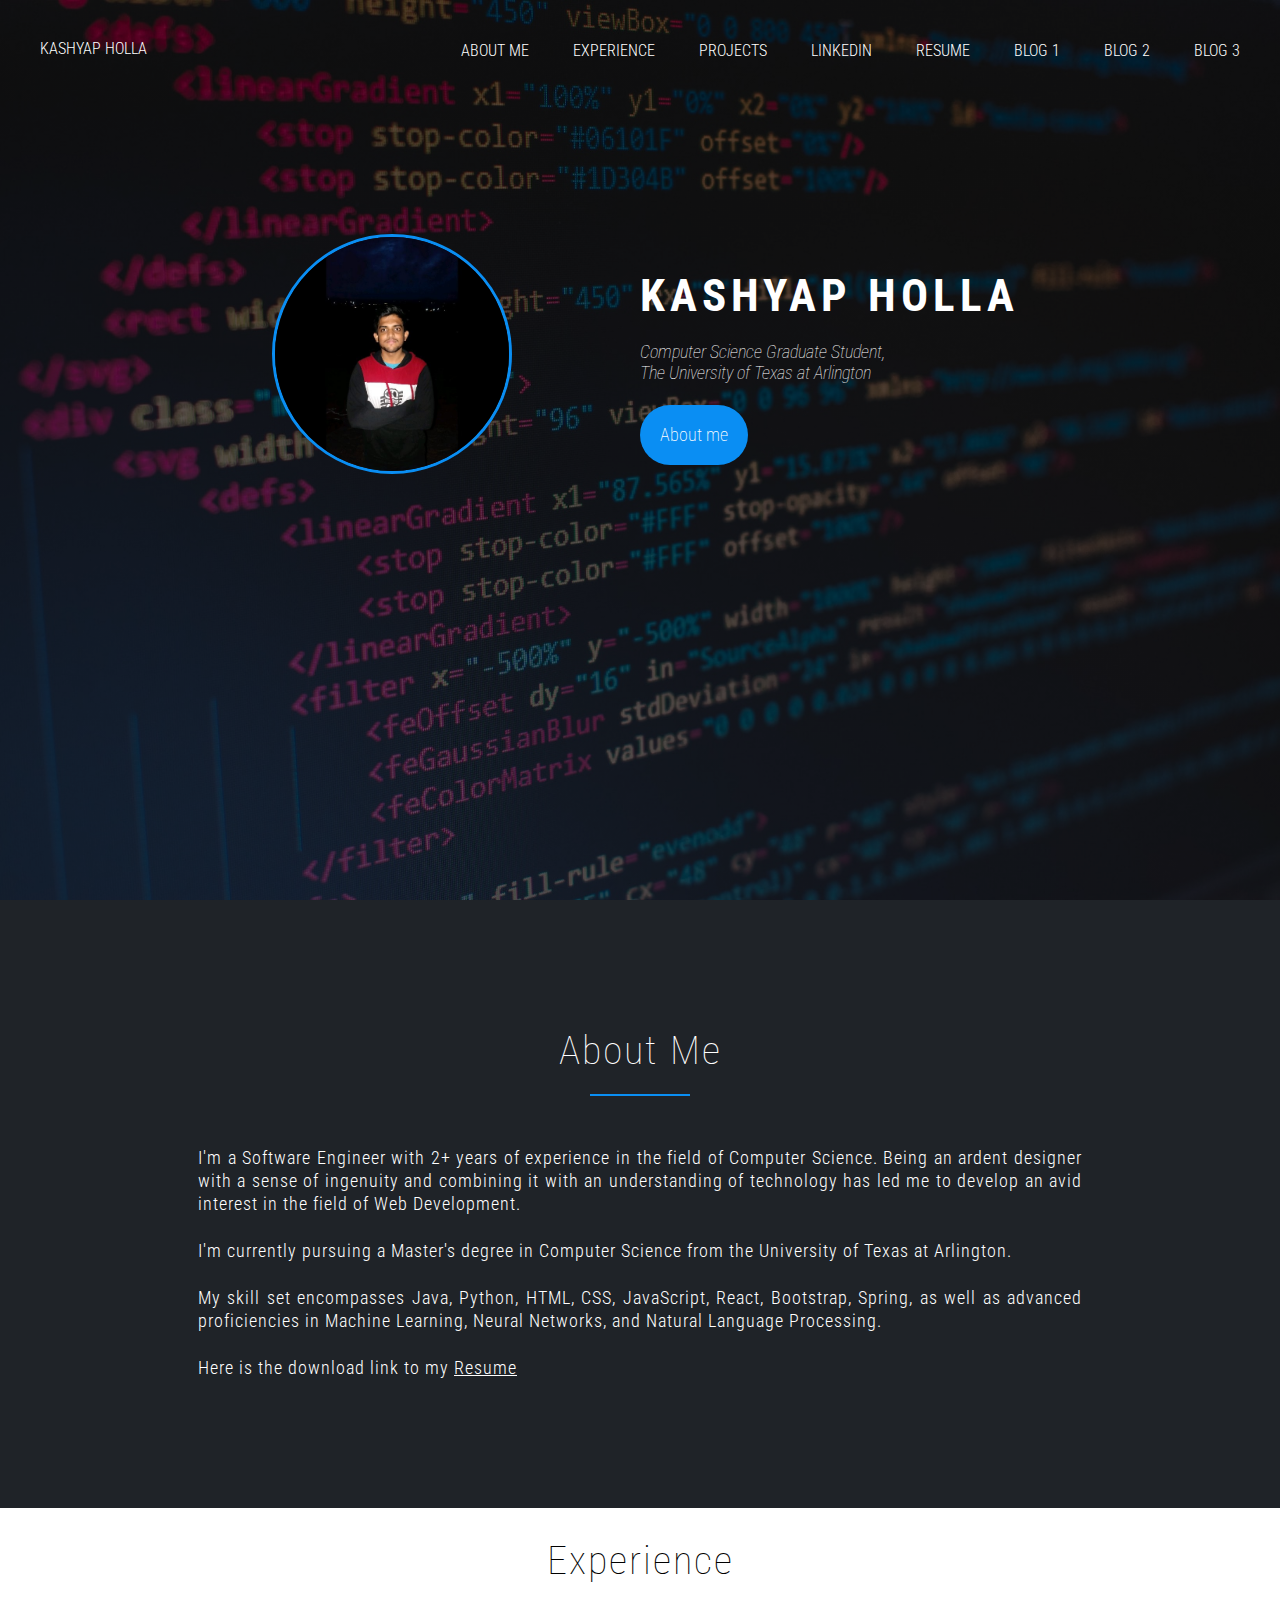
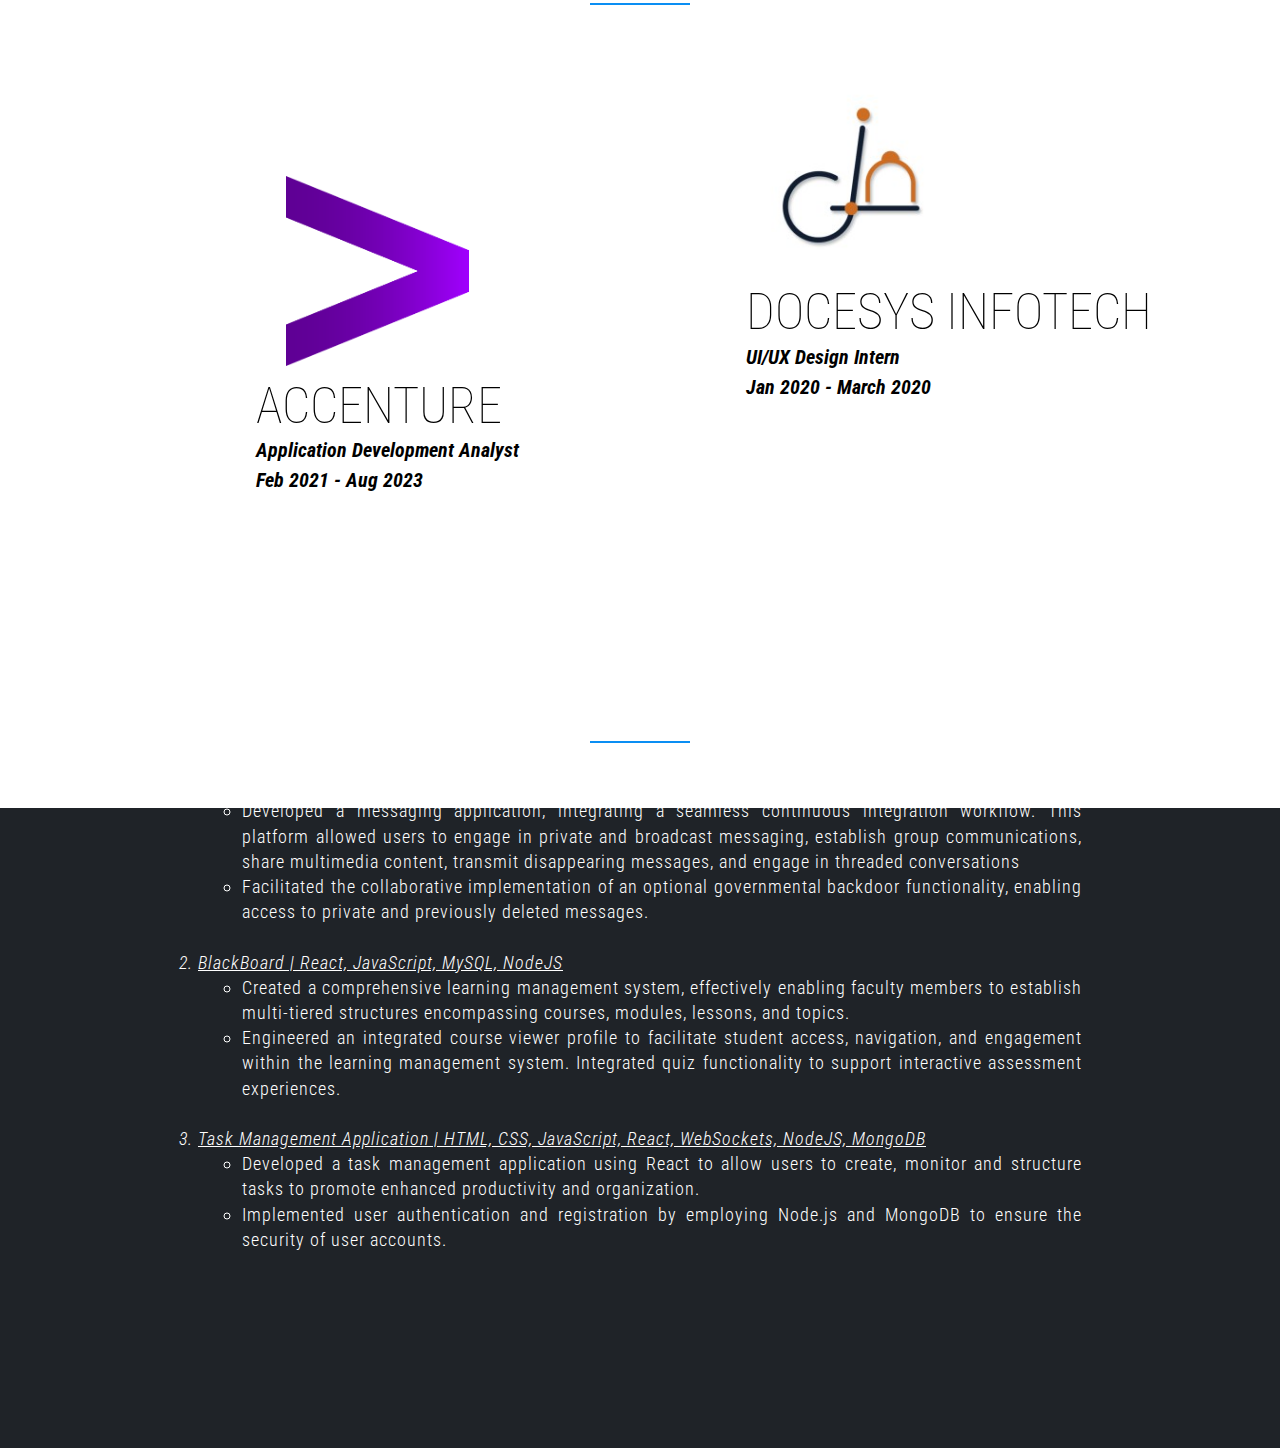
==== commit 7afaaada: "Update index.html" ====
--- a/index.html
+++ b/index.html
@@ -1,38 +1,95 @@
 <!DOCTYPE html>
 <html>
-<head>
-    <title>My Bio Page</title>
-    <link href="https://cdn.jsdelivr.net/npm/bootstrap@5.3.2/dist/css/bootstrap.min.css" rel="stylesheet" integrity="sha384-T3c6CoIi6uLrA9TneNEoa7RxnatzjcDSCmG1MXxSR1GAsXEV/Dwwykc2MPK8M2HN" crossorigin="anonymous">
-    <script defer src="https://cdn.jsdelivr.net/npm/bootstrap@5.3.2/dist/js/bootstrap.bundle.min.js" integrity="sha384-C6RzsynM9kWDrMNeT87bh95OGNyZPhcTNXj1NW7RuBCsyN/o0jlpcV8Qyq46cDfL" crossorigin="anonymous"></script>
-</head>
-<body>
-    <div class="container">
-        <div class="row">
-            <div id="bio" class="col-12 col-lg-6 text-center">
-                <h1>Kashyap Holla</h1>
-                <img src="kashyap.jfif" alt="picture" class="img-fluid rounded-circle w-50">
+    <head>
+        <meta name="viewport" content="width=device-width, initial-scale=1">
+        <link rel="stylesheet" type="text/css" href="Data/necolas.github.io_normalize.css_8.0.1_normalize.css"/>
+        <link rel="stylesheet" type="text/css" href="CSS/index.css"/>
+        <link href="https://fonts.googleapis.com/css2?family=Roboto+Condensed:ital,wght@0,300;0,400;1,300;1,400&display=swap" rel="stylesheet">
+        <link rel="shortcut icon" href="Images/favicon.png" type="image/x-icon">
+        <title>Kashyap Holla</title>
+    </head>
+
+    <body>
+        <header>
+            <nav>
+                <div class="header-nav">
+                    <a class="header-nav-text" href="#main-page-section">KASHYAP HOLLA</a>
+                    <ul class="header-nav-tabs">
+                        <li><a href="#about-me-section">About me</a></li>
+                        <li><a href="#experience-section">Experience</a></li>
+                        <li><a href="#projects-section">Projects</a></li>
+                        <li><a href="https://www.linkedin.com/in/kashyap-holla/" target="_blank">LinkedIn</a></li>
+                        <li><a href="Data/Kashyap-Holla-Resume.pdf" target="_blank">Resume</a></li>
+                        <li><a href="blog.html" target="_blank">Blog 1</a></li>
+                        <li><a href="blog2.html" target="_blank">Blog 2</a></li>
+                        <li><a href="blog3.html" target="_blank">Blog 3</a></li>
+                    </ul>
+                </div>
+            </nav>
+            <div id="main-page-section" class="header-main-page">
+                <img class="header-main-img" src="Images/kashyap.jfif">
+                <section class="header-main-text">
+                    <h1>KASHYAP HOLLA</h1><br/>
+                    <h4>Computer Science Graduate Student,<br/>The University of Texas at Arlington</h4><br/>
+                    <a class="btn-header-main-page" href="#about-me-section">About me</a>
+                </section>
             </div>
-            <div id="more" class="col-12 col-lg-6">
-                <h2>Favorite Music Artists</h2>
-                <ul>
-                    <li>Coldplay</li>
-                    <li>Imagine Dragons</li>
-                    <li>Weeknd</li>
-                    <li>Linkin Park</li>
-                    <li>Eminem</li>
-                </ul>
-                <h2>Favorite Films</h2>
-                <ol>
-                    <li>Pulp Fiction</li>
-                    <li>The Godfather</li>
-                    <li>The Lord of the Rings</li>
-                    <li>Iron Man</li>
-                    <li>Inception</li>
-                </ol>
-                <a href="https://www.meta.com/" target="_blank" class="btn btn-primary">Meta Home Page</a>
+        </header>
+
+        <section id="about-me-section" class="about-me">
+            <div class="about-me-text">
+                <h3>About Me</h3>
+                <p class="about-me-paragraph">
+                    I'm a Software Engineer with 2+ years of experience in the field of Computer Science.
+                    Being an ardent designer with a sense of ingenuity and combining it with an understanding of technology has led me to develop an avid interest in the field of Web Development.<br/><br/>
+                    I'm currently pursuing a Master's degree in Computer Science from the University of Texas at Arlington.<br/><br/>
+                    My skill set encompasses Java, Python, HTML, CSS, JavaScript, React, Bootstrap, Spring, as well as advanced proficiencies in Machine Learning, Neural Networks, and Natural Language Processing.<br/><br/>
+                    Here is the download link to my <a class="about-me-paragraph-resume" href="Data/Kashyap-Holla-Resume.pdf" target="_blank">Resume</a>
+                </p>
             </div>
-        </div>
+        </section>
 
-    </div>
-</body>
+        <section id="experience-section" class="experience">
+            <div class="experience-page">
+                <h3>Experience</h3>
+                <div class="experience-accenture">
+                    <img class="accenture" src="Images/Accenture.png">
+                    <h4>ACCENTURE</h4>
+                    <h5>Application Development Analyst<br/>Feb 2021 - Aug 2023</h5>   
+                </div>
+                <div class="experience-docesys">
+                    <img class="docesys" src="Images/JustGrab.jfif">
+                    <h4>DOCESYS INFOTECH</h4>
+                    <h5>UI/UX Design Intern</h5>
+                    <h5>Jan 2020 - March 2020</h5> 
+                </div>
+            </div>
+        </section>
+        
+        <section id="projects-section" class="projects">
+            <div class="projects-page">
+                <h3>Projects</h3>
+                    <ol class="projects-text">
+                        <li class="projects-title">Messaging Platform | Java, React, WebSockets, JavaScript, MongoDB</li>
+                            <ul class="project-one">
+                                <li>Developed a messaging application, integrating a seamless continuous integration workflow. This platform allowed users to engage in private and broadcast messaging, establish group communications, share multimedia content, transmit disappearing messages, and engage in threaded conversations</li>
+                                <li>Facilitated the collaborative implementation of an optional governmental backdoor functionality, enabling access to private and previously deleted messages.</li><br/>
+                            </ul>
+                        <li class="projects-title">BlackBoard | React, JavaScript, MySQL, NodeJS</li>
+                        <ul class="project-one">
+                            <li>Created a comprehensive learning management system, effectively enabling faculty members to establish multi-tiered structures encompassing courses, modules, lessons, and topics.</li>
+                            <li>Engineered an integrated course viewer profile to facilitate student access, navigation, and engagement within the learning management system. Integrated quiz functionality to support interactive assessment experiences.</li><br/>
+                        </ul>
+                        <li class="projects-title">Task Management Application | HTML, CSS, JavaScript, React, WebSockets, NodeJS, MongoDB</li>
+                        <ul class="project-one">
+                            <li>Developed a task management application using React to allow users to create, monitor and structure tasks to promote enhanced productivity and organization.</li>
+                            <li>Implemented user authentication and registration by employing Node.js and MongoDB to ensure the security of user accounts. </li>
+                        </ul>
+                    </ol>
+                </p>
+            </div>
+        </section>
+
+
+    </body>
 </html>
--- a/CSS/index.css
+++ b/CSS/index.css
@@ -0,0 +1,293 @@
+*{
+    margin: 0;
+    padding: 0;
+    box-sizing: border-box;
+}
+
+html{
+    background-color:rgb(31, 35, 40);
+    color: white;
+    font-family: 'Roboto Condensed','Arial',sans-serif;
+    font-weight: 300;
+    font-size: 18px;
+    text-rendering: optimizeLegibility;  
+}
+
+/*----------------MAIN PAGE PART-------------*/
+
+.header-main-text{
+    position: absolute;
+    color: white;
+    /*width: 1140px;*/
+    top: 30%;
+    left: 50%;
+    float: right;
+}
+
+.header-main-img{
+    position: absolute;
+    float: left;
+    height: 240px;
+    width: auto;
+    top: 26%;
+    right: 60%;
+    border-radius: 100%;
+    border: 3px solid #0a8ef3;
+}
+
+header{
+    background-image: linear-gradient(rgba(0, 0, 0, 0.6), rgba(0, 0 ,0, 0.6)) ,url(..//Images/code.jpg);
+    background-size: cover;
+    background-position: center;
+    height: 100vh;
+}
+
+h1{
+    margin: 0;
+    color: white;
+    font-size: 250%;
+    letter-spacing: 5px;
+    word-spacing: 1px;
+}
+
+h4{
+    font-weight: lighter;
+    font-style: italic;
+}
+
+.btn-header-main-page:link,
+.btn-header-main-page:visited {
+    display: inline-block;
+    padding: 20px 20px;
+    font-weight: 200;
+    text-decoration: none;
+    background-color: #0a8ef3;
+    border-radius: 40px;
+    color: white;
+    transition: background-color 0.2s;
+}
+
+.btn-header-main-page:hover,
+.btn-header-main-page:active {
+    background-color: #0767b2;
+}
+
+
+/*----------NAVIGATION TAB---------------*/
+
+.header-nav-text{
+    float: left;
+    display: inline-block;
+    margin-left: 40px;
+    color: white;
+    text-decoration: none;
+    font-size: 90%;
+    margin-top: 40px;
+}
+
+.header-nav-tabs{
+    float: right;
+    list-style: none;
+    margin-top: 40px;
+}
+
+.header-nav-tabs li{
+    display: inline-block;
+    margin-right: 40px;
+}
+
+.header-nav-tabs li a:link,
+.header-nav-tabs li a:visited{
+    color: white;
+    text-decoration: none;
+    text-transform: uppercase;
+    padding: 6px 0px;
+    font-size: 90%;
+    border-bottom: 2px solid transparent;
+    transition: border-bottom 0.2s;
+}
+
+.header-nav-tabs li a:hover,
+.header-nav-tabs li a:active{
+    border-bottom: 2px solid #0a8ef3;
+}
+
+/*----------ABOUT ME SECTION----------*/
+
+#about-me-section .about-me{
+    /*position: relative*/
+    height: 100vh;
+    width: 1140px;
+    margin: 0 auto;  
+}
+
+.about-me-text{
+    margin: 10% 10%;
+}
+
+.about-me-text h3{
+    text-align: center;
+    color: white;
+    font-size: 220%;
+    font-weight: lighter;
+    letter-spacing: 2px;
+}
+
+.about-me-text h3::after{
+    display: block;
+    height: 2px;
+    background-color: #0a8ef3;
+    content:" ";
+    width: 100px;
+    margin: 0 auto;
+    margin-top: 20px;
+}
+
+.about-me-paragraph{
+    margin-top: 50px;
+    margin-left:  70px;
+    margin-right: 70px;
+    text-align: justify;
+    line-height:130%;
+    letter-spacing: 1px;
+}
+
+.about-me-paragraph-resume{
+    color: white;
+    text-decoration: underline;
+}
+
+/*-------------EXPERIENCE---------------------*/
+.experience{
+    /*margin-top: 50px;*/
+    position: absolute;
+    height: 100vh !important;
+    width: 100%;
+    /*margin: 0 auto;*/
+    background-color: white;  
+    color: black;
+    padding: 0px;
+}
+.experience-page h3{
+    text-align: center;
+    font-size: 220%;
+    font-weight: lighter;
+    letter-spacing: 2px;
+    margin-top: 30px;
+}
+
+.experience-page h3::after{
+    display: block;
+    height: 2px;
+    background-color: #0a8ef3;
+    content:" ";
+    width: 100px;
+    margin: 0 auto;
+    margin-top: 20px;
+}
+.experience-accenture{
+    position: absolute;
+    float: left;
+    top: 50%;
+    left: 20%;
+}
+.experience-docesys{
+    float: right;
+}
+
+.accenture{
+    position: absolute;
+    float: left;
+    height: 250px;
+    width: auto;
+    right: 20px;
+    bottom: 72%;
+    padding: 30px;
+}
+
+.experience-accenture h4{
+    font-style: normal;
+    font-size: 50px;
+    padding-top: 20px;
+    padding-right: 5px;
+}
+.experience-accenture h5{
+    font-style: italic;
+    font-size: 20px;
+    left: 40%;
+    text-align: left;
+    line-height: 150%;
+}
+
+.experience-docesys{
+    position: absolute;
+    float: right;
+    top: 18%;
+    right: 10%;
+}
+
+.docesys{
+    height: 210px;
+    width: auto;
+    left: 20px;
+    bottom: 5%;
+    padding: 10px;
+}
+
+.experience-docesys h4{
+    font-style: normal;
+    font-size: 50px;
+}
+
+.experience-docesys h5{
+    font-style: italic;
+    font-size: 20px;
+    right: 40%;
+    text-align: left;
+    line-height: 150%;
+}
+
+/*---------------PROJECTS----------------*/
+.projects{
+    position: absolute;
+    display: block;
+    margin-top: 50%;
+    height: 100vh;
+    width: 100%;
+    color: white;
+}
+.projects-page{
+    margin: 10% 10%; 
+}
+.projects-page h3{
+    text-align: center;
+    color: white;
+    font-size: 220%;
+    font-weight: lighter;
+    letter-spacing: 2px;
+}
+.projects-page h3::after{
+    display: block;
+    height: 2px;
+    background-color: #0a8ef3;
+    content:" ";
+    width: 100px;
+    margin: 0 auto;
+    margin-top: 20px;
+}
+.projects-text{
+    margin-top: 30px;
+    margin-left:  70px;
+    margin-right: 70px;
+    text-align: justify;
+    line-height:140%;
+    letter-spacing: 1px;
+}
+.project-one{
+    margin-left: 5%;
+}
+.projects-title{
+    text-decoration: underline;
+    font-style: italic;
+}
+
